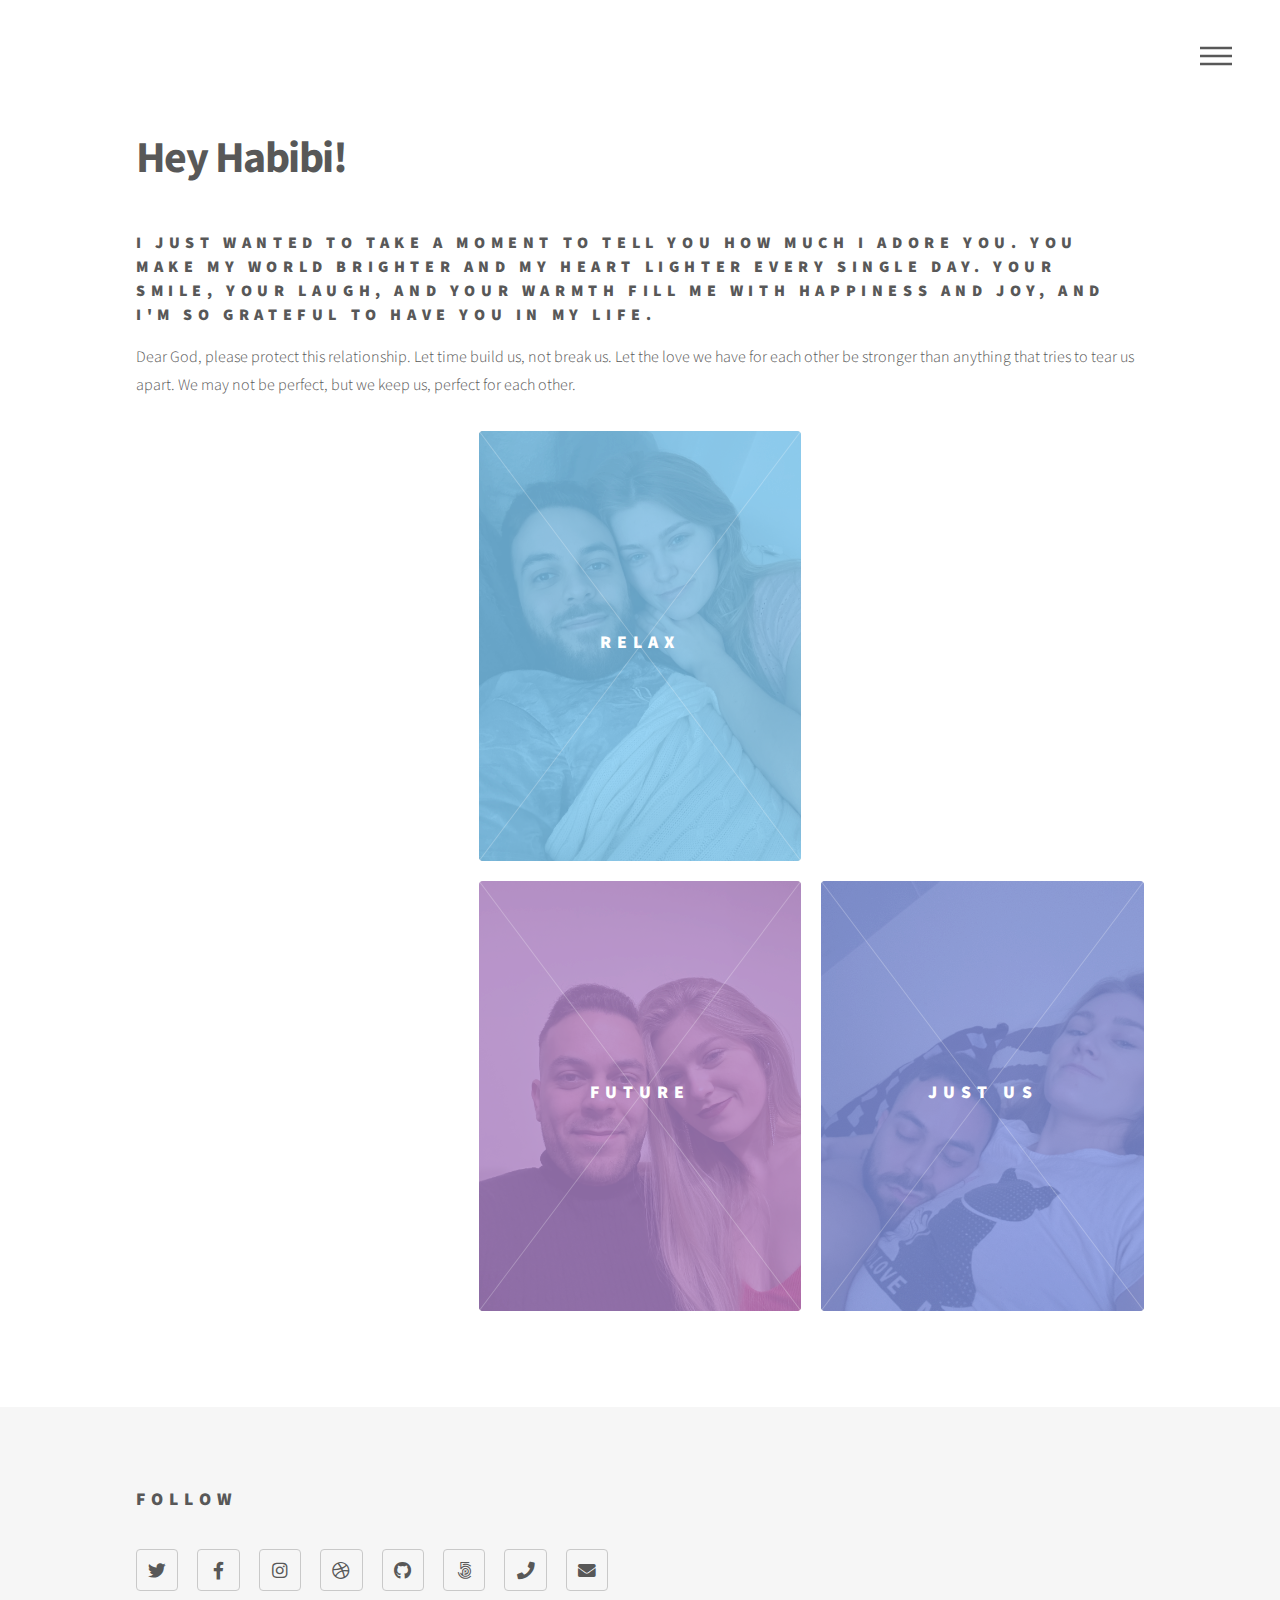
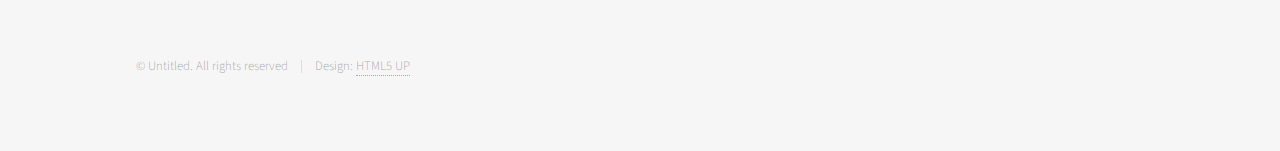
==== index.html @ ebddf240 "ready" ====
<!DOCTYPE HTML>
<!--
	Phantom by HTML5 UP
	html5up.net | @ajlkn
	Free for personal and commercial use under the CCA 3.0 license (html5up.net/license)
-->
<html>
	<head>
		<title>M&M</title>
		<meta charset="utf-8" />
		<meta name="viewport" content="width=device-width, initial-scale=1, user-scalable=no" />
		<link rel="stylesheet" href="assets/css/main.css" />
		<noscript><link rel="stylesheet" href="assets/css/noscript.css" /></noscript>
	</head>
	<body class="is-preload">
		<!-- Wrapper -->
			<div id="wrapper">

				<!-- Header -->
					<header id="header">
						<div class="inner">

						
							<!-- Nav -->
								<nav>
									<ul>
										<li><a href="#menu">Menu</a></li>
									</ul>
								</nav>

						</div>
					</header>

				<!-- Menu -->
					<nav id="menu">
						<h2>Menu</h2>
						<ul>
							<li><a href="index.html">Home</a></li>
							<li><a href="thoughts.html">Thoughts</a></li>
						</ul>
					</nav>

				<!-- Main -->
					<div id="main">
						<div class="inner">
							<header>
								<h1>Hey Habibi!</h1>
								<h3>I just wanted to take a moment to tell you how much I adore you. You make my world brighter and my heart lighter every single day. Your smile, your laugh, and your warmth fill me with happiness and joy, and I'm so grateful to have you in my life.</h3>
								<p>Dear God, please protect this relationship. Let time build us, not break us. Let the love we have for each other be stronger than anything that tries to tear us apart. We may not be perfect, but we keep us, perfect for each other. </p>
							</header>
							<section class="tiles">
								<article class="style1">
									<span class="image">
										<img src="images/4.JPG" alt="" />
									</span>
									<a href="GYM.html">
										<h2>GYM</h2>
										<div class="content">
											<p>This is where our story all began</p>
										</div>
									</a>
								</article>
								<article class="style2">
									<span class="image">
										<img src="images/3.jpg" alt="" />
									</span>
									<a href="RELAX.html">
										<h2>RELAX</h2>
										<div class="content">
											<p>Our quality time</p>
										</div>
									</a>
								</article>
								<article class="style3">
									<span class="image">
										<img src="images/14.JPG" alt="" />
									</span>
									<a href="TRAVEL.html">
										<h2>TRAVEL</h2>
										<div class="content">
											<p>We still have a lot of things to see together</p>
										</div>
									</a>
								</article>
								<article class="style4">
									<span class="image">
										<img src="images/18.jpg" alt="" />
									</span>
									<a href="SHOP.html">
										<h2>SHOP</h2>
										<div class="content">
											<p>We love spending time getting lost in Ikea</p>
										</div>
									</a>
								</article>
								<article class="style5">
									<span class="image">
										<img src="images/8.jpg" alt="" />
									</span>
									<a href="LOVE.html">
										<h2>FUTURE</h2>
										<div class="content">
											<p>Our engagement</p>
										</div>
									</a>
								</article>
								<article class="style6">
									<span class="image">
										<img src="images/6.jpg" alt="" />
									</span>
									<a href="JUSTUS.html">
										<h2>JUST US</h2>
										<div class="content">
											<p>"With our head above the clouds, fallin' stupid like we're kids"</p>
										</div>
									</a>
								</article>
								
								
								
							</section>
						</div>
					</div>

				<!-- Footer -->
					<footer id="footer">
						<div class="inner">
							
							<section>
								<h2>Follow</h2>
								<ul class="icons">
									<li><a href="#" class="icon brands style2 fa-twitter"><span class="label">Twitter</span></a></li>
									<li><a href="#" class="icon brands style2 fa-facebook-f"><span class="label">Facebook</span></a></li>
									<li><a href="#" class="icon brands style2 fa-instagram"><span class="label">Instagram</span></a></li>
									<li><a href="#" class="icon brands style2 fa-dribbble"><span class="label">Dribbble</span></a></li>
									<li><a href="#" class="icon brands style2 fa-github"><span class="label">GitHub</span></a></li>
									<li><a href="#" class="icon brands style2 fa-500px"><span class="label">500px</span></a></li>
									<li><a href="#" class="icon solid style2 fa-phone"><span class="label">Phone</span></a></li>
									<li><a href="#" class="icon solid style2 fa-envelope"><span class="label">Email</span></a></li>
								</ul>
							</section>
							<ul class="copyright">
								<li>&copy; Untitled. All rights reserved</li><li>Design: <a href="http://html5up.net">HTML5 UP</a></li>
							</ul>
						</div>
					</footer>

			</div>

		<!-- Scripts -->
			<script src="assets/js/jquery.min.js"></script>
			<script src="assets/js/browser.min.js"></script>
			<script src="assets/js/breakpoints.min.js"></script>
			<script src="assets/js/util.js"></script>
			<script src="assets/js/main.js"></script>

	</body>
</html>
---- assets/css/main.css ----
@import url(fontawesome-all.min.css);
@import url("https://fonts.googleapis.com/css?family=Source+Sans+Pro:300,700,900");

/*
	Phantom by HTML5 UP
	html5up.net | @ajlkn
	Free for personal and commercial use under the CCA 3.0 license (html5up.net/license)
*/

html, body, div, span, applet, object,
iframe, h1, h2, h3, h4, h5, h6, p, blockquote,
pre, a, abbr, acronym, address, big, cite,
code, del, dfn, em, img, ins, kbd, q, s, samp,
small, strike, strong, sub, sup, tt, var, b,
u, i, center, dl, dt, dd, ol, ul, li, fieldset,
form, label, legend, table, caption, tbody,
tfoot, thead, tr, th, td, article, aside,
canvas, details, embed, figure, figcaption,
footer, header, hgroup, menu, nav, output, ruby,
section, summary, time, mark, audio, video {
	margin: 0;
	padding: 0;
	border: 0;
	font-size: 100%;
	font: inherit;
	vertical-align: baseline;}

article, aside, details, figcaption, figure,
footer, header, hgroup, menu, nav, section {
	display: block;}

body {
	line-height: 1;
}

ol, ul {
	list-style: none;
}

blockquote, q {
	quotes: none;
}

	blockquote:before, blockquote:after, q:before, q:after {
		content: '';
		content: none;
	}

table {
	border-collapse: collapse;
	border-spacing: 0;
}

body {
	-webkit-text-size-adjust: none;
}

mark {
	background-color: transparent;
	color: inherit;
}

input::-moz-focus-inner {
	border: 0;
	padding: 0;
}

input, select, textarea {
	-moz-appearance: none;
	-webkit-appearance: none;
	-ms-appearance: none;
	appearance: none;
}

/* Basic */

	@-ms-viewport {
		width: device-width;
	}

	body {
		-ms-overflow-style: scrollbar;
	}

	@media screen and (max-width: 480px) {

		html, body {
			min-width: 320px;
		}

	}

	html {
		box-sizing: border-box;
	}

	*, *:before, *:after {
		box-sizing: inherit;
	}

	body {
		background: #ffffff;
	}

		body.is-preload *, body.is-preload *:before, body.is-preload *:after {
			-moz-animation: none !important;
			-webkit-animation: none !important;
			-ms-animation: none !important;
			animation: none !important;
			-moz-transition: none !important;
			-webkit-transition: none !important;
			-ms-transition: none !important;
			transition: none !important;
		}

/* Type */

	body, input, select, textarea {
		color: #585858;
		font-family: "Source Sans Pro", Helvetica, sans-serif;
		font-size: 16pt;
		font-weight: 300;
		line-height: 1.75;
	}

		@media screen and (max-width: 1680px) {

			body, input, select, textarea {
				font-size: 14pt;
			}

		}

		@media screen and (max-width: 1280px) {

			body, input, select, textarea {
				font-size: 12pt;
			}

		}

	a {
		-moz-transition: border-bottom-color 0.2s ease, color 0.2s ease;
		-webkit-transition: border-bottom-color 0.2s ease, color 0.2s ease;
		-ms-transition: border-bottom-color 0.2s ease, color 0.2s ease;
		transition: border-bottom-color 0.2s ease, color 0.2s ease;
		text-decoration: none;
		color: #585858;
		border-bottom: dotted 1px rgba(88, 88, 88, 0.5);
	}

		a:hover {
			border-bottom-color: transparent;
			color: #f2849e !important;
		}

	strong, b {
		font-weight: 900;
	}

	em, i {
		font-style: italic;
	}

	p {
		margin: 0 0 2em 0;
	}

	h1 {
		font-size: 2.75em;
		font-weight: 700;
		line-height: 1.3;
		margin: 0 0 1em 0;
		letter-spacing: -0.035em;
	}

		h1 a {
			color: inherit;
		}

		@media screen and (max-width: 736px) {

			h1 {
				font-size: 2em;
				margin: 0 0 1em 0;
			}

		}

		@media screen and (max-width: 360px) {

			h1 {
				font-size: 1.75em;
			}

		}

	h2, h3, h4, h5, h6 {
		font-weight: 900;
		line-height: 1.5;
		margin: 0 0 2em 0;
		text-transform: uppercase;
		letter-spacing: 0.35em;
	}

		h2 a, h3 a, h4 a, h5 a, h6 a {
			color: inherit;
		}

	h2 {
		font-size: 1.1em;
	}

	h3 {
		font-size: 1em;
	}

	h4 {
		font-size: 0.8em;
	}

	h5 {
		font-size: 0.8em;
	}

	h6 {
		font-size: 0.8em;
	}

	@media screen and (max-width: 980px) {

		h1 br, h2 br, h3 br, h4 br, h5 br, h6 br {
			display: none;
		}

	}

	@media screen and (max-width: 736px) {

		h2 {
			font-size: 1em;
		}

		h3 {
			font-size: 0.8em;
		}

	}

	sub {
		font-size: 0.8em;
		position: relative;
		top: 0.5em;
	}

	sup {
		font-size: 0.8em;
		position: relative;
		top: -0.5em;
	}

	blockquote {
		border-left: solid 4px #c9c9c9;
		font-style: italic;
		margin: 0 0 2em 0;
		padding: 0.5em 0 0.5em 2em;
	}

	code {
		background: rgba(144, 144, 144, 0.075);
		border-radius: 4px;
		border: solid 1px #c9c9c9;
		font-family: "Courier New", monospace;
		font-size: 0.9em;
		margin: 0 0.25em;
		padding: 0.25em 0.65em;
	}

	pre {
		-webkit-overflow-scrolling: touch;
		font-family: "Courier New", monospace;
		font-size: 0.9em;
		margin: 0 0 2em 0;
	}

		pre code {
			display: block;
			line-height: 1.75;
			padding: 1em 1.5em;
			overflow-x: auto;
		}

	hr {
		border: 0;
		border-bottom: solid 1px #c9c9c9;
		margin: 2em 0;
	}

		hr.major {
			margin: 3em 0;
		}

	.align-left {
		text-align: left;
	}

	.align-center {
		text-align: center;
	}

	.align-right {
		text-align: right;
	}

/* Row */

	.row {
		display: flex;
		flex-wrap: wrap;
		box-sizing: border-box;
		align-items: stretch;
	}

		.row > * {
			box-sizing: border-box;
		}

		.row.gtr-uniform > * > :last-child {
			margin-bottom: 0;
		}

		.row.aln-left {
			justify-content: flex-start;
		}

		.row.aln-center {
			justify-content: center;
		}

		.row.aln-right {
			justify-content: flex-end;
		}

		.row.aln-top {
			align-items: flex-start;
		}

		.row.aln-middle {
			align-items: center;
		}

		.row.aln-bottom {
			align-items: flex-end;
		}

		.row > .imp {
			order: -1;
		}

		.row > .col-1 {
			width: 8.33333%;
		}

		.row > .off-1 {
			margin-left: 8.33333%;
		}

		.row > .col-2 {
			width: 16.66667%;
		}

		.row > .off-2 {
			margin-left: 16.66667%;
		}

		.row > .col-3 {
			width: 25%;
		}

		.row > .off-3 {
			margin-left: 25%;
		}

		.row > .col-4 {
			width: 33.33333%;
		}

		.row > .off-4 {
			margin-left: 33.33333%;
		}

		.row > .col-5 {
			width: 41.66667%;
		}

		.row > .off-5 {
			margin-left: 41.66667%;
		}

		.row > .col-6 {
			width: 50%;
		}

		.row > .off-6 {
			margin-left: 50%;
		}

		.row > .col-7 {
			width: 58.33333%;
		}

		.row > .off-7 {
			margin-left: 58.33333%;
		}

		.row > .col-8 {
			width: 66.66667%;
		}

		.row > .off-8 {
			margin-left: 66.66667%;
		}

		.row > .col-9 {
			width: 75%;
		}

		.row > .off-9 {
			margin-left: 75%;
		}

		.row > .col-10 {
			width: 83.33333%;
		}

		.row > .off-10 {
			margin-left: 83.33333%;
		}

		.row > .col-11 {
			width: 91.66667%;
		}

		.row > .off-11 {
			margin-left: 91.66667%;
		}

		.row > .col-12 {
			width: 100%;
		}

		.row > .off-12 {
			margin-left: 100%;
		}

		.row.gtr-0 {
			margin-top: 0;
			margin-left: 0em;
		}

			.row.gtr-0 > * {
				padding: 0 0 0 0em;
			}

			.row.gtr-0.gtr-uniform {
				margin-top: 0em;
			}

				.row.gtr-0.gtr-uniform > * {
					padding-top: 0em;
				}

		.row.gtr-25 {
			margin-top: 0;
			margin-left: -0.5em;
		}

			.row.gtr-25 > * {
				padding: 0 0 0 0.5em;
			}

			.row.gtr-25.gtr-uniform {
				margin-top: -0.5em;
			}

				.row.gtr-25.gtr-uniform > * {
					padding-top: 0.5em;
				}

		.row.gtr-50 {
			margin-top: 0;
			margin-left: -1em;
		}

			.row.gtr-50 > * {
				padding: 0 0 0 1em;
			}

			.row.gtr-50.gtr-uniform {
				margin-top: -1em;
			}

				.row.gtr-50.gtr-uniform > * {
					padding-top: 1em;
				}

		.row {
			margin-top: 0;
			margin-left: -2em;
		}

			.row > * {
				padding: 0 0 0 2em;
			}

			.row.gtr-uniform {
				margin-top: -2em;
			}

				.row.gtr-uniform > * {
					padding-top: 2em;
				}

		.row.gtr-150 {
			margin-top: 0;
			margin-left: -3em;
		}

			.row.gtr-150 > * {
				padding: 0 0 0 3em;
			}

			.row.gtr-150.gtr-uniform {
				margin-top: -3em;
			}

				.row.gtr-150.gtr-uniform > * {
					padding-top: 3em;
				}

		.row.gtr-200 {
			margin-top: 0;
			margin-left: -4em;
		}

			.row.gtr-200 > * {
				padding: 0 0 0 4em;
			}

			.row.gtr-200.gtr-uniform {
				margin-top: -4em;
			}

				.row.gtr-200.gtr-uniform > * {
					padding-top: 4em;
				}

		@media screen and (max-width: 1680px) {

			.row {
				display: flex;
				flex-wrap: wrap;
				box-sizing: border-box;
				align-items: stretch;
			}

				.row > * {
					box-sizing: border-box;
				}

				.row.gtr-uniform > * > :last-child {
					margin-bottom: 0;
				}

				.row.aln-left {
					justify-content: flex-start;
				}

				.row.aln-center {
					justify-content: center;
				}

				.row.aln-right {
					justify-content: flex-end;
				}

				.row.aln-top {
					align-items: flex-start;
				}

				.row.aln-middle {
					align-items: center;
				}

				.row.aln-bottom {
					align-items: flex-end;
				}

				.row > .imp-xlarge {
					order: -1;
				}

				.row > .col-1-xlarge {
					width: 8.33333%;
				}

				.row > .off-1-xlarge {
					margin-left: 8.33333%;
				}

				.row > .col-2-xlarge {
					width: 16.66667%;
				}

				.row > .off-2-xlarge {
					margin-left: 16.66667%;
				}

				.row > .col-3-xlarge {
					width: 25%;
				}

				.row > .off-3-xlarge {
					margin-left: 25%;
				}

				.row > .col-4-xlarge {
					width: 33.33333%;
				}

				.row > .off-4-xlarge {
					margin-left: 33.33333%;
				}

				.row > .col-5-xlarge {
					width: 41.66667%;
				}

				.row > .off-5-xlarge {
					margin-left: 41.66667%;
				}

				.row > .col-6-xlarge {
					width: 50%;
				}

				.row > .off-6-xlarge {
					margin-left: 50%;
				}

				.row > .col-7-xlarge {
					width: 58.33333%;
				}

				.row > .off-7-xlarge {
					margin-left: 58.33333%;
				}

				.row > .col-8-xlarge {
					width: 66.66667%;
				}

				.row > .off-8-xlarge {
					margin-left: 66.66667%;
				}

				.row > .col-9-xlarge {
					width: 75%;
				}

				.row > .off-9-xlarge {
					margin-left: 75%;
				}

				.row > .col-10-xlarge {
					width: 83.33333%;
				}

				.row > .off-10-xlarge {
					margin-left: 83.33333%;
				}

				.row > .col-11-xlarge {
					width: 91.66667%;
				}

				.row > .off-11-xlarge {
					margin-left: 91.66667%;
				}

				.row > .col-12-xlarge {
					width: 100%;
				}

				.row > .off-12-xlarge {
					margin-left: 100%;
				}

				.row.gtr-0 {
					margin-top: 0;
					margin-left: 0em;
				}

					.row.gtr-0 > * {
						padding: 0 0 0 0em;
					}

					.row.gtr-0.gtr-uniform {
						margin-top: 0em;
					}

						.row.gtr-0.gtr-uniform > * {
							padding-top: 0em;
						}

				.row.gtr-25 {
					margin-top: 0;
					margin-left: -0.5em;
				}

					.row.gtr-25 > * {
						padding: 0 0 0 0.5em;
					}

					.row.gtr-25.gtr-uniform {
						margin-top: -0.5em;
					}

						.row.gtr-25.gtr-uniform > * {
							padding-top: 0.5em;
						}

				.row.gtr-50 {
					margin-top: 0;
					margin-left: -1em;
				}

					.row.gtr-50 > * {
						padding: 0 0 0 1em;
					}

					.row.gtr-50.gtr-uniform {
						margin-top: -1em;
					}

						.row.gtr-50.gtr-uniform > * {
							padding-top: 1em;
						}

				.row {
					margin-top: 0;
					margin-left: -2em;
				}

					.row > * {
						padding: 0 0 0 2em;
					}

					.row.gtr-uniform {
						margin-top: -2em;
					}

						.row.gtr-uniform > * {
							padding-top: 2em;
						}

				.row.gtr-150 {
					margin-top: 0;
					margin-left: -3em;
				}

					.row.gtr-150 > * {
						padding: 0 0 0 3em;
					}

					.row.gtr-150.gtr-uniform {
						margin-top: -3em;
					}

						.row.gtr-150.gtr-uniform > * {
							padding-top: 3em;
						}

				.row.gtr-200 {
					margin-top: 0;
					margin-left: -4em;
				}

					.row.gtr-200 > * {
						padding: 0 0 0 4em;
					}

					.row.gtr-200.gtr-uniform {
						margin-top: -4em;
					}

						.row.gtr-200.gtr-uniform > * {
							padding-top: 4em;
						}

		}

		@media screen and (max-width: 1280px) {

			.row {
				display: flex;
				flex-wrap: wrap;
				box-sizing: border-box;
				align-items: stretch;
			}

				.row > * {
					box-sizing: border-box;
				}

				.row.gtr-uniform > * > :last-child {
					margin-bottom: 0;
				}

				.row.aln-left {
					justify-content: flex-start;
				}

				.row.aln-center {
					justify-content: center;
				}

				.row.aln-right {
					justify-content: flex-end;
				}

				.row.aln-top {
					align-items: flex-start;
				}

				.row.aln-middle {
					align-items: center;
				}

				.row.aln-bottom {
					align-items: flex-end;
				}

				.row > .imp-large {
					order: -1;
				}

				.row > .col-1-large {
					width: 8.33333%;
				}

				.row > .off-1-large {
					margin-left: 8.33333%;
				}

				.row > .col-2-large {
					width: 16.66667%;
				}

				.row > .off-2-large {
					margin-left: 16.66667%;
				}

				.row > .col-3-large {
					width: 25%;
				}

				.row > .off-3-large {
					margin-left: 25%;
				}

				.row > .col-4-large {
					width: 33.33333%;
				}

				.row > .off-4-large {
					margin-left: 33.33333%;
				}

				.row > .col-5-large {
					width: 41.66667%;
				}

				.row > .off-5-large {
					margin-left: 41.66667%;
				}

				.row > .col-6-large {
					width: 50%;
				}

				.row > .off-6-large {
					margin-left: 50%;
				}

				.row > .col-7-large {
					width: 58.33333%;
				}

				.row > .off-7-large {
					margin-left: 58.33333%;
				}

				.row > .col-8-large {
					width: 66.66667%;
				}

				.row > .off-8-large {
					margin-left: 66.66667%;
				}

				.row > .col-9-large {
					width: 75%;
				}

				.row > .off-9-large {
					margin-left: 75%;
				}

				.row > .col-10-large {
					width: 83.33333%;
				}

				.row > .off-10-large {
					margin-left: 83.33333%;
				}

				.row > .col-11-large {
					width: 91.66667%;
				}

				.row > .off-11-large {
					margin-left: 91.66667%;
				}

				.row > .col-12-large {
					width: 100%;
				}

				.row > .off-12-large {
					margin-left: 100%;
				}

				.row.gtr-0 {
					margin-top: 0;
					margin-left: 0em;
				}

					.row.gtr-0 > * {
						padding: 0 0 0 0em;
					}

					.row.gtr-0.gtr-uniform {
						margin-top: 0em;
					}

						.row.gtr-0.gtr-uniform > * {
							padding-top: 0em;
						}

				.row.gtr-25 {
					margin-top: 0;
					margin-left: -0.5em;
				}

					.row.gtr-25 > * {
						padding: 0 0 0 0.5em;
					}

					.row.gtr-25.gtr-uniform {
						margin-top: -0.5em;
					}

						.row.gtr-25.gtr-uniform > * {
							padding-top: 0.5em;
						}

				.row.gtr-50 {
					margin-top: 0;
					margin-left: -1em;
				}

					.row.gtr-50 > * {
						padding: 0 0 0 1em;
					}

					.row.gtr-50.gtr-uniform {
						margin-top: -1em;
					}

						.row.gtr-50.gtr-uniform > * {
							padding-top: 1em;
						}

				.row {
					margin-top: 0;
					margin-left: -2em;
				}

					.row > * {
						padding: 0 0 0 2em;
					}

					.row.gtr-uniform {
						margin-top: -2em;
					}

						.row.gtr-uniform > * {
							padding-top: 2em;
						}

				.row.gtr-150 {
					margin-top: 0;
					margin-left: -3em;
				}

					.row.gtr-150 > * {
						padding: 0 0 0 3em;
					}

					.row.gtr-150.gtr-uniform {
						margin-top: -3em;
					}

						.row.gtr-150.gtr-uniform > * {
							padding-top: 3em;
						}

				.row.gtr-200 {
					margin-top: 0;
					margin-left: -4em;
				}

					.row.gtr-200 > * {
						padding: 0 0 0 4em;
					}

					.row.gtr-200.gtr-uniform {
						margin-top: -4em;
					}

						.row.gtr-200.gtr-uniform > * {
							padding-top: 4em;
						}

		}

		@media screen and (max-width: 980px) {

			.row {
				display: flex;
				flex-wrap: wrap;
				box-sizing: border-box;
				align-items: stretch;
			}

				.row > * {
					box-sizing: border-box;
				}

				.row.gtr-uniform > * > :last-child {
					margin-bottom: 0;
				}

				.row.aln-left {
					justify-content: flex-start;
				}

				.row.aln-center {
					justify-content: center;
				}

				.row.aln-right {
					justify-content: flex-end;
				}

				.row.aln-top {
					align-items: flex-start;
				}

				.row.aln-middle {
					align-items: center;
				}

				.row.aln-bottom {
					align-items: flex-end;
				}

				.row > .imp-medium {
					order: -1;
				}

				.row > .col-1-medium {
					width: 8.33333%;
				}

				.row > .off-1-medium {
					margin-left: 8.33333%;
				}

				.row > .col-2-medium {
					width: 16.66667%;
				}

				.row > .off-2-medium {
					margin-left: 16.66667%;
				}

				.row > .col-3-medium {
					width: 25%;
				}

				.row > .off-3-medium {
					margin-left: 25%;
				}

				.row > .col-4-medium {
					width: 33.33333%;
				}

				.row > .off-4-medium {
					margin-left: 33.33333%;
				}

				.row > .col-5-medium {
					width: 41.66667%;
				}

				.row > .off-5-medium {
					margin-left: 41.66667%;
				}

				.row > .col-6-medium {
					width: 50%;
				}

				.row > .off-6-medium {
					margin-left: 50%;
				}

				.row > .col-7-medium {
					width: 58.33333%;
				}

				.row > .off-7-medium {
					margin-left: 58.33333%;
				}

				.row > .col-8-medium {
					width: 66.66667%;
				}

				.row > .off-8-medium {
					margin-left: 66.66667%;
				}

				.row > .col-9-medium {
					width: 75%;
				}

				.row > .off-9-medium {
					margin-left: 75%;
				}

				.row > .col-10-medium {
					width: 83.33333%;
				}

				.row > .off-10-medium {
					margin-left: 83.33333%;
				}

				.row > .col-11-medium {
					width: 91.66667%;
				}

				.row > .off-11-medium {
					margin-left: 91.66667%;
				}

				.row > .col-12-medium {
					width: 100%;
				}

				.row > .off-12-medium {
					margin-left: 100%;
				}

				.row.gtr-0 {
					margin-top: 0;
					margin-left: 0em;
				}

					.row.gtr-0 > * {
						padding: 0 0 0 0em;
					}

					.row.gtr-0.gtr-uniform {
						margin-top: 0em;
					}

						.row.gtr-0.gtr-uniform > * {
							padding-top: 0em;
						}

				.row.gtr-25 {
					margin-top: 0;
					margin-left: -0.375em;
				}

					.row.gtr-25 > * {
						padding: 0 0 0 0.375em;
					}

					.row.gtr-25.gtr-uniform {
						margin-top: -0.375em;
					}

						.row.gtr-25.gtr-uniform > * {
							padding-top: 0.375em;
						}

				.row.gtr-50 {
					margin-top: 0;
					margin-left: -0.75em;
				}

					.row.gtr-50 > * {
						padding: 0 0 0 0.75em;
					}

					.row.gtr-50.gtr-uniform {
						margin-top: -0.75em;
					}

						.row.gtr-50.gtr-uniform > * {
							padding-top: 0.75em;
						}

				.row {
					margin-top: 0;
					margin-left: -1.5em;
				}

					.row > * {
						padding: 0 0 0 1.5em;
					}

					.row.gtr-uniform {
						margin-top: -1.5em;
					}

						.row.gtr-uniform > * {
							padding-top: 1.5em;
						}

				.row.gtr-150 {
					margin-top: 0;
					margin-left: -2.25em;
				}

					.row.gtr-150 > * {
						padding: 0 0 0 2.25em;
					}

					.row.gtr-150.gtr-uniform {
						margin-top: -2.25em;
					}

						.row.gtr-150.gtr-uniform > * {
							padding-top: 2.25em;
						}

				.row.gtr-200 {
					margin-top: 0;
					margin-left: -3em;
				}

					.row.gtr-200 > * {
						padding: 0 0 0 3em;
					}

					.row.gtr-200.gtr-uniform {
						margin-top: -3em;
					}

						.row.gtr-200.gtr-uniform > * {
							padding-top: 3em;
						}

		}

		@media screen and (max-width: 736px) {

			.row {
				display: flex;
				flex-wrap: wrap;
				box-sizing: border-box;
				align-items: stretch;
			}

				.row > * {
					box-sizing: border-box;
				}

				.row.gtr-uniform > * > :last-child {
					margin-bottom: 0;
				}

				.row.aln-left {
					justify-content: flex-start;
				}

				.row.aln-center {
					justify-content: center;
				}

				.row.aln-right {
					justify-content: flex-end;
				}

				.row.aln-top {
					align-items: flex-start;
				}

				.row.aln-middle {
					align-items: center;
				}

				.row.aln-bottom {
					align-items: flex-end;
				}

				.row > .imp-small {
					order: -1;
				}

				.row > .col-1-small {
					width: 8.33333%;
				}

				.row > .off-1-small {
					margin-left: 8.33333%;
				}

				.row > .col-2-small {
					width: 16.66667%;
				}

				.row > .off-2-small {
					margin-left: 16.66667%;
				}

				.row > .col-3-small {
					width: 25%;
				}

				.row > .off-3-small {
					margin-left: 25%;
				}

				.row > .col-4-small {
					width: 33.33333%;
				}

				.row > .off-4-small {
					margin-left: 33.33333%;
				}

				.row > .col-5-small {
					width: 41.66667%;
				}

				.row > .off-5-small {
					margin-left: 41.66667%;
				}

				.row > .col-6-small {
					width: 50%;
				}

				.row > .off-6-small {
					margin-left: 50%;
				}

				.row > .col-7-small {
					width: 58.33333%;
				}

				.row > .off-7-small {
					margin-left: 58.33333%;
				}

				.row > .col-8-small {
					width: 66.66667%;
				}

				.row > .off-8-small {
					margin-left: 66.66667%;
				}

				.row > .col-9-small {
					width: 75%;
				}

				.row > .off-9-small {
					margin-left: 75%;
				}

				.row > .col-10-small {
					width: 83.33333%;
				}

				.row > .off-10-small {
					margin-left: 83.33333%;
				}

				.row > .col-11-small {
					width: 91.66667%;
				}

				.row > .off-11-small {
					margin-left: 91.66667%;
				}

				.row > .col-12-small {
					width: 100%;
				}

				.row > .off-12-small {
					margin-left: 100%;
				}

				.row.gtr-0 {
					margin-top: 0;
					margin-left: 0em;
				}

					.row.gtr-0 > * {
						padding: 0 0 0 0em;
					}

					.row.gtr-0.gtr-uniform {
						margin-top: 0em;
					}

						.row.gtr-0.gtr-uniform > * {
							padding-top: 0em;
						}

				.row.gtr-25 {
					margin-top: 0;
					margin-left: -0.25em;
				}

					.row.gtr-25 > * {
						padding: 0 0 0 0.25em;
					}

					.row.gtr-25.gtr-uniform {
						margin-top: -0.25em;
					}

						.row.gtr-25.gtr-uniform > * {
							padding-top: 0.25em;
						}

				.row.gtr-50 {
					margin-top: 0;
					margin-left: -0.5em;
				}

					.row.gtr-50 > * {
						padding: 0 0 0 0.5em;
					}

					.row.gtr-50.gtr-uniform {
						margin-top: -0.5em;
					}

						.row.gtr-50.gtr-uniform > * {
							padding-top: 0.5em;
						}

				.row {
					margin-top: 0;
					margin-left: -1em;
				}

					.row > * {
						padding: 0 0 0 1em;
					}

					.row.gtr-uniform {
						margin-top: -1em;
					}

						.row.gtr-uniform > * {
							padding-top: 1em;
						}

				.row.gtr-150 {
					margin-top: 0;
					margin-left: -1.5em;
				}

					.row.gtr-150 > * {
						padding: 0 0 0 1.5em;
					}

					.row.gtr-150.gtr-uniform {
						margin-top: -1.5em;
					}

						.row.gtr-150.gtr-uniform > * {
							padding-top: 1.5em;
						}

				.row.gtr-200 {
					margin-top: 0;
					margin-left: -2em;
				}

					.row.gtr-200 > * {
						padding: 0 0 0 2em;
					}

					.row.gtr-200.gtr-uniform {
						margin-top: -2em;
					}

						.row.gtr-200.gtr-uniform > * {
							padding-top: 2em;
						}

		}

		@media screen and (max-width: 480px) {

			.row {
				display: flex;
				flex-wrap: wrap;
				box-sizing: border-box;
				align-items: stretch;
			}

				.row > * {
					box-sizing: border-box;
				}

				.row.gtr-uniform > * > :last-child {
					margin-bottom: 0;
				}

				.row.aln-left {
					justify-content: flex-start;
				}

				.row.aln-center {
					justify-content: center;
				}

				.row.aln-right {
					justify-content: flex-end;
				}

				.row.aln-top {
					align-items: flex-start;
				}

				.row.aln-middle {
					align-items: center;
				}

				.row.aln-bottom {
					align-items: flex-end;
				}

				.row > .imp-xsmall {
					order: -1;
				}

				.row > .col-1-xsmall {
					width: 8.33333%;
				}

				.row > .off-1-xsmall {
					margin-left: 8.33333%;
				}

				.row > .col-2-xsmall {
					width: 16.66667%;
				}

				.row > .off-2-xsmall {
					margin-left: 16.66667%;
				}

				.row > .col-3-xsmall {
					width: 25%;
				}

				.row > .off-3-xsmall {
					margin-left: 25%;
				}

				.row > .col-4-xsmall {
					width: 33.33333%;
				}

				.row > .off-4-xsmall {
					margin-left: 33.33333%;
				}

				.row > .col-5-xsmall {
					width: 41.66667%;
				}

				.row > .off-5-xsmall {
					margin-left: 41.66667%;
				}

				.row > .col-6-xsmall {
					width: 50%;
				}

				.row > .off-6-xsmall {
					margin-left: 50%;
				}

				.row > .col-7-xsmall {
					width: 58.33333%;
				}

				.row > .off-7-xsmall {
					margin-left: 58.33333%;
				}

				.row > .col-8-xsmall {
					width: 66.66667%;
				}

				.row > .off-8-xsmall {
					margin-left: 66.66667%;
				}

				.row > .col-9-xsmall {
					width: 75%;
				}

				.row > .off-9-xsmall {
					margin-left: 75%;
				}

				.row > .col-10-xsmall {
					width: 83.33333%;
				}

				.row > .off-10-xsmall {
					margin-left: 83.33333%;
				}

				.row > .col-11-xsmall {
					width: 91.66667%;
				}

				.row > .off-11-xsmall {
					margin-left: 91.66667%;
				}

				.row > .col-12-xsmall {
					width: 100%;
				}

				.row > .off-12-xsmall {
					margin-left: 100%;
				}

				.row.gtr-0 {
					margin-top: 0;
					margin-left: 0em;
				}

					.row.gtr-0 > * {
						padding: 0 0 0 0em;
					}

					.row.gtr-0.gtr-uniform {
						margin-top: 0em;
					}

						.row.gtr-0.gtr-uniform > * {
							padding-top: 0em;
						}

				.row.gtr-25 {
					margin-top: 0;
					margin-left: -0.25em;
				}

					.row.gtr-25 > * {
						padding: 0 0 0 0.25em;
					}

					.row.gtr-25.gtr-uniform {
						margin-top: -0.25em;
					}

						.row.gtr-25.gtr-uniform > * {
							padding-top: 0.25em;
						}

				.row.gtr-50 {
					margin-top: 0;
					margin-left: -0.5em;
				}

					.row.gtr-50 > * {
						padding: 0 0 0 0.5em;
					}

					.row.gtr-50.gtr-uniform {
						margin-top: -0.5em;
					}

						.row.gtr-50.gtr-uniform > * {
							padding-top: 0.5em;
						}

				.row {
					margin-top: 0;
					margin-left: -1em;
				}

					.row > * {
						padding: 0 0 0 1em;
					}

					.row.gtr-uniform {
						margin-top: -1em;
					}

						.row.gtr-uniform > * {
							padding-top: 1em;
						}

				.row.gtr-150 {
					margin-top: 0;
					margin-left: -1.5em;
				}

					.row.gtr-150 > * {
						padding: 0 0 0 1.5em;
					}

					.row.gtr-150.gtr-uniform {
						margin-top: -1.5em;
					}

						.row.gtr-150.gtr-uniform > * {
							padding-top: 1.5em;
						}

				.row.gtr-200 {
					margin-top: 0;
					margin-left: -2em;
				}

					.row.gtr-200 > * {
						padding: 0 0 0 2em;
					}

					.row.gtr-200.gtr-uniform {
						margin-top: -2em;
					}

						.row.gtr-200.gtr-uniform > * {
							padding-top: 2em;
						}

		}

/* Section/Article */

	section.special, article.special {
		text-align: center;
	}

	header p {
		margin-top: -1em;
	}

	@media screen and (max-width: 736px) {

		header p {
			margin-top: 0;
		}

	}

/* Icon */

	.icon {
		text-decoration: none;
		border-bottom: none;
		position: relative;
	}

		.icon:before {
			-moz-osx-font-smoothing: grayscale;
			-webkit-font-smoothing: antialiased;
			display: inline-block;
			font-style: normal;
			font-variant: normal;
			text-rendering: auto;
			line-height: 1;
			text-transform: none !important;
			font-family: 'Font Awesome 5 Free';
			font-weight: 400;
		}

		.icon > .label {
			display: none;
		}

		.icon:before {
			line-height: inherit;
		}

		.icon.solid:before {
			font-weight: 900;
		}

		.icon.brands:before {
			font-family: 'Font Awesome 5 Brands';
		}

		.icon.style2 {
			-moz-transition: background-color 0.2s ease-in-out, color 0.2s ease-in-out, border-color 0.2s ease-in-out;
			-webkit-transition: background-color 0.2s ease-in-out, color 0.2s ease-in-out, border-color 0.2s ease-in-out;
			-ms-transition: background-color 0.2s ease-in-out, color 0.2s ease-in-out, border-color 0.2s ease-in-out;
			transition: background-color 0.2s ease-in-out, color 0.2s ease-in-out, border-color 0.2s ease-in-out;
			background-color: transparent;
			border: solid 1px #c9c9c9;
			border-radius: 4px;
			width: 2.65em;
			height: 2.65em;
			display: inline-block;
			text-align: center;
			line-height: 2.65em;
			color: inherit;
		}

			.icon.style2:before {
				font-size: 1.1em;
			}

			.icon.style2:hover {
				color: #f2849e;
				border-color: #f2849e;
			}

			.icon.style2:active {
				background-color: rgba(242, 132, 158, 0.1);
			}

/* List */

	ol {
		list-style: decimal;
		margin: 0 0 2em 0;
		padding-left: 1.25em;
	}

		ol li {
			padding-left: 0.25em;
		}

	ul {
		list-style: disc;
		margin: 0 0 2em 0;
		padding-left: 1em;
	}

		ul li {
			padding-left: 0.5em;
		}

		ul.alt {
			list-style: none;
			padding-left: 0;
		}

			ul.alt li {
				border-top: solid 1px #c9c9c9;
				padding: 0.5em 0;
			}

				ul.alt li:first-child {
					border-top: 0;
					padding-top: 0;
				}

	dl {
		margin: 0 0 2em 0;
	}

		dl dt {
			display: block;
			font-weight: 900;
			margin: 0 0 1em 0;
		}

		dl dd {
			margin-left: 2em;
		}

/* Actions */

	ul.actions {
		display: -moz-flex;
		display: -webkit-flex;
		display: -ms-flex;
		display: flex;
		cursor: default;
		list-style: none;
		margin-left: -1em;
		padding-left: 0;
	}

		ul.actions li {
			padding: 0 0 0 1em;
			vertical-align: middle;
		}

		ul.actions.special {
			-moz-justify-content: center;
			-webkit-justify-content: center;
			-ms-justify-content: center;
			justify-content: center;
			width: 100%;
			margin-left: 0;
		}

			ul.actions.special li:first-child {
				padding-left: 0;
			}

		ul.actions.stacked {
			-moz-flex-direction: column;
			-webkit-flex-direction: column;
			-ms-flex-direction: column;
			flex-direction: column;
			margin-left: 0;
		}

			ul.actions.stacked li {
				padding: 1.3em 0 0 0;
			}

				ul.actions.stacked li:first-child {
					padding-top: 0;
				}

		ul.actions.fit {
			width: calc(100% + 1em);
		}

			ul.actions.fit li {
				-moz-flex-grow: 1;
				-webkit-flex-grow: 1;
				-ms-flex-grow: 1;
				flex-grow: 1;
				-moz-flex-shrink: 1;
				-webkit-flex-shrink: 1;
				-ms-flex-shrink: 1;
				flex-shrink: 1;
				width: 100%;
			}

				ul.actions.fit li > * {
					width: 100%;
				}

			ul.actions.fit.stacked {
				width: 100%;
			}

		@media screen and (max-width: 480px) {

			ul.actions:not(.fixed) {
				-moz-flex-direction: column;
				-webkit-flex-direction: column;
				-ms-flex-direction: column;
				flex-direction: column;
				margin-left: 0;
				width: 100% !important;
			}

				ul.actions:not(.fixed) li {
					-moz-flex-grow: 1;
					-webkit-flex-grow: 1;
					-ms-flex-grow: 1;
					flex-grow: 1;
					-moz-flex-shrink: 1;
					-webkit-flex-shrink: 1;
					-ms-flex-shrink: 1;
					flex-shrink: 1;
					padding: 1em 0 0 0;
					text-align: center;
					width: 100%;
				}

					ul.actions:not(.fixed) li > * {
						width: 100%;
					}

					ul.actions:not(.fixed) li:first-child {
						padding-top: 0;
					}

					ul.actions:not(.fixed) li input[type="submit"],
					ul.actions:not(.fixed) li input[type="reset"],
					ul.actions:not(.fixed) li input[type="button"],
					ul.actions:not(.fixed) li button,
					ul.actions:not(.fixed) li .button {
						width: 100%;
					}

						ul.actions:not(.fixed) li input[type="submit"].icon:before,
						ul.actions:not(.fixed) li input[type="reset"].icon:before,
						ul.actions:not(.fixed) li input[type="button"].icon:before,
						ul.actions:not(.fixed) li button.icon:before,
						ul.actions:not(.fixed) li .button.icon:before {
							margin-left: -0.5rem;
						}

		}

/* Icons */

	ul.icons {
		cursor: default;
		list-style: none;
		padding-left: 0;
		margin: -1em 0 2em -1em;
	}

		ul.icons li {
			display: inline-block;
			padding: 1em 0 0 1em;
		}

/* Form */

	form {
		margin: 0 0 2em 0;
		overflow-x: hidden;
	}

		form > :last-child {
			margin-bottom: 0;
		}

		form > .fields {
			display: -moz-flex;
			display: -webkit-flex;
			display: -ms-flex;
			display: flex;
			-moz-flex-wrap: wrap;
			-webkit-flex-wrap: wrap;
			-ms-flex-wrap: wrap;
			flex-wrap: wrap;
			width: calc(100% + 3em);
			margin: -1.5em 0 2em -1.5em;
		}

			form > .fields > .field {
				-moz-flex-grow: 0;
				-webkit-flex-grow: 0;
				-ms-flex-grow: 0;
				flex-grow: 0;
				-moz-flex-shrink: 0;
				-webkit-flex-shrink: 0;
				-ms-flex-shrink: 0;
				flex-shrink: 0;
				padding: 1.5em 0 0 1.5em;
				width: calc(100% - 1.5em);
			}

				form > .fields > .field.half {
					width: calc(50% - 0.75em);
				}

				form > .fields > .field.third {
					width: calc(100%/3 - 0.5em);
				}

				form > .fields > .field.quarter {
					width: calc(25% - 0.375em);
				}

		@media screen and (max-width: 480px) {

			form > .fields {
				width: calc(100% + 3em);
				margin: -1.5em 0 2em -1.5em;
			}

				form > .fields > .field {
					padding: 1.5em 0 0 1.5em;
					width: calc(100% - 1.5em);
				}

					form > .fields > .field.half {
						width: calc(100% - 1.5em);
					}

					form > .fields > .field.third {
						width: calc(100% - 1.5em);
					}

					form > .fields > .field.quarter {
						width: calc(100% - 1.5em);
					}

		}

	label {
		display: block;
		font-size: 0.9em;
		font-weight: 900;
		margin: 0 0 1em 0;
	}

	input[type="text"],
	input[type="password"],
	input[type="email"],
	input[type="tel"],
	select,
	textarea {
		-moz-appearance: none;
		-webkit-appearance: none;
		-ms-appearance: none;
		appearance: none;
		background-color: transparent;
		border: none;
		border-radius: 0;
		border-bottom: solid 1px #c9c9c9;
		color: inherit;
		display: block;
		outline: 0;
		padding: 0;
		text-decoration: none;
		width: 100%;
	}

		input[type="text"]:invalid,
		input[type="password"]:invalid,
		input[type="email"]:invalid,
		input[type="tel"]:invalid,
		select:invalid,
		textarea:invalid {
			box-shadow: none;
		}

		input[type="text"]:focus,
		input[type="password"]:focus,
		input[type="email"]:focus,
		input[type="tel"]:focus,
		select:focus,
		textarea:focus {
			border-bottom-color: #f2849e;
			box-shadow: inset 0 -1px 0 0 #f2849e;
		}

	select {
		background-image: url("data:image/svg+xml;charset=utf8,%3Csvg xmlns='http://www.w3.org/2000/svg' width='40' height='40' preserveAspectRatio='none' viewBox='0 0 40 40'%3E%3Cpath d='M9.4,12.3l10.4,10.4l10.4-10.4c0.2-0.2,0.5-0.4,0.9-0.4c0.3,0,0.6,0.1,0.9,0.4l3.3,3.3c0.2,0.2,0.4,0.5,0.4,0.9 c0,0.4-0.1,0.6-0.4,0.9L20.7,31.9c-0.2,0.2-0.5,0.4-0.9,0.4c-0.3,0-0.6-0.1-0.9-0.4L4.3,17.3c-0.2-0.2-0.4-0.5-0.4-0.9 c0-0.4,0.1-0.6,0.4-0.9l3.3-3.3c0.2-0.2,0.5-0.4,0.9-0.4S9.1,12.1,9.4,12.3z' fill='%23c9c9c9' /%3E%3C/svg%3E");
		background-size: 1.25rem;
		background-repeat: no-repeat;
		background-position: calc(100% - 1rem) center;
		height: 3em;
		padding-right: 3em;
		text-overflow: ellipsis;
	}

		select option {
			background: #ffffff;
		}

		select:focus::-ms-value {
			background-color: transparent;
		}

		select::-ms-expand {
			display: none;
		}

	input[type="text"],
	input[type="password"],
	input[type="email"],
	select {
		height: 3em;
	}

	textarea {
		padding: 0;
		min-height: 3.75em;
	}

	input[type="checkbox"],
	input[type="radio"] {
		-moz-appearance: none;
		-webkit-appearance: none;
		-ms-appearance: none;
		appearance: none;
		display: block;
		float: left;
		margin-right: -2em;
		opacity: 0;
		width: 1em;
		z-index: -1;
	}

		input[type="checkbox"] + label,
		input[type="radio"] + label {
			text-decoration: none;
			color: #585858;
			cursor: pointer;
			display: inline-block;
			font-size: 1em;
			font-weight: 300;
			padding-left: 2.55em;
			padding-right: 0.75em;
			position: relative;
		}

			input[type="checkbox"] + label:before,
			input[type="radio"] + label:before {
				-moz-osx-font-smoothing: grayscale;
				-webkit-font-smoothing: antialiased;
				display: inline-block;
				font-style: normal;
				font-variant: normal;
				text-rendering: auto;
				line-height: 1;
				text-transform: none !important;
				font-family: 'Font Awesome 5 Free';
				font-weight: 900;
			}

			input[type="checkbox"] + label:before,
			input[type="radio"] + label:before {
				border-radius: 4px;
				border: solid 1px #c9c9c9;
				content: '';
				display: inline-block;
				font-size: 0.8em;
				height: 2.25em;
				left: 0;
				line-height: 2.25em;
				position: absolute;
				text-align: center;
				top: 0;
				width: 2.25em;
			}

		input[type="checkbox"]:checked + label:before,
		input[type="radio"]:checked + label:before {
			background: #585858;
			border-color: #585858;
			color: #ffffff;
			content: '\f00c';
		}

		input[type="checkbox"]:focus + label:before,
		input[type="radio"]:focus + label:before {
			border-color: #f2849e;
			box-shadow: 0 0 0 1px #f2849e;
		}

	input[type="checkbox"] + label:before {
		border-radius: 4px;
	}

	input[type="radio"] + label:before {
		border-radius: 100%;
	}

/* Box */

	.box {
		border-radius: 4px;
		border: solid 1px #c9c9c9;
		margin-bottom: 2em;
		padding: 1.5em;
	}

		.box > :last-child,
		.box > :last-child > :last-child,
		.box > :last-child > :last-child > :last-child {
			margin-bottom: 0;
		}

		.box.alt {
			border: 0;
			border-radius: 0;
			padding: 0;
		}

/* Image */

	.image {
		border-radius: 4px;
		border: 0;
		display: inline-block;
		position: relative;
	}

		.image img {
			border-radius: 4px;
			display: block;
		}

		.image.left, .image.right {
			max-width: 40%;
		}

			.image.left img, .image.right img {
				width: 100%;
			}

		.image.left {
			float: left;
			padding: 0 1.5em 1em 0;
			top: 0.25em;
		}

		.image.right {
			float: right;
			padding: 0 0 1em 1.5em;
			top: 0.25em;
		}

		.image.fit {
			display: block;
			margin: 0 0 2em 0;
			width: 100%;
		}

			.image.fit img {
				width: 100%;
			}

		.image.main {
			display: block;
			margin: 0 0 3em 0;
			width: 100%;
		}

			.image.main img {
				width: 100%;
			}

			@media screen and (max-width: 736px) {

				.image.main {
					margin: 0 0 2em 0;
				}

			}

/* Table */

	.table-wrapper {
		-webkit-overflow-scrolling: touch;
		overflow-x: auto;
	}

	table {
		margin: 0 0 2em 0;
		width: 100%;
	}

		table tbody tr {
			border: solid 1px #c9c9c9;
			border-left: 0;
			border-right: 0;
		}

			table tbody tr:nth-child(2n + 1) {
				background-color: rgba(144, 144, 144, 0.075);
			}

		table td {
			padding: 0.75em 0.75em;
		}

		table th {
			font-size: 0.9em;
			font-weight: 900;
			padding: 0 0.75em 0.75em 0.75em;
			text-align: left;
		}

		table thead {
			border-bottom: solid 2px #c9c9c9;
		}

		table tfoot {
			border-top: solid 2px #c9c9c9;
		}

		table.alt {
			border-collapse: separate;
		}

			table.alt tbody tr td {
				border: solid 1px #c9c9c9;
				border-left-width: 0;
				border-top-width: 0;
			}

				table.alt tbody tr td:first-child {
					border-left-width: 1px;
				}

			table.alt tbody tr:first-child td {
				border-top-width: 1px;
			}

			table.alt thead {
				border-bottom: 0;
			}

			table.alt tfoot {
				border-top: 0;
			}

/* Button */

	input[type="submit"],
	input[type="reset"],
	input[type="button"],
	button,
	.button {
		-moz-appearance: none;
		-webkit-appearance: none;
		-ms-appearance: none;
		appearance: none;
		-moz-transition: background-color 0.2s ease-in-out, color 0.2s ease-in-out, box-shadow 0.2s ease-in-out;
		-webkit-transition: background-color 0.2s ease-in-out, color 0.2s ease-in-out, box-shadow 0.2s ease-in-out;
		-ms-transition: background-color 0.2s ease-in-out, color 0.2s ease-in-out, box-shadow 0.2s ease-in-out;
		transition: background-color 0.2s ease-in-out, color 0.2s ease-in-out, box-shadow 0.2s ease-in-out;
		background-color: transparent;
		border-radius: 4px;
		border: 0;
		box-shadow: inset 0 0 0 2px #585858;
		color: #585858 !important;
		cursor: pointer;
		display: inline-block;
		font-size: 0.8em;
		font-weight: 900;
		height: 3.5em;
		letter-spacing: 0.35em;
		line-height: 3.45em;
		overflow: hidden;
		padding: 0 1.25em 0 1.6em;
		text-align: center;
		text-decoration: none;
		text-overflow: ellipsis;
		text-transform: uppercase;
		white-space: nowrap;
	}

		input[type="submit"].icon:before,
		input[type="reset"].icon:before,
		input[type="button"].icon:before,
		button.icon:before,
		.button.icon:before {
			margin-right: 0.5em;
		}

		input[type="submit"].fit,
		input[type="reset"].fit,
		input[type="button"].fit,
		button.fit,
		.button.fit {
			width: 100%;
		}

		input[type="submit"]:hover,
		input[type="reset"]:hover,
		input[type="button"]:hover,
		button:hover,
		.button:hover {
			color: #f2849e !important;
			box-shadow: inset 0 0 0 2px #f2849e;
		}

		input[type="submit"]:active,
		input[type="reset"]:active,
		input[type="button"]:active,
		button:active,
		.button:active {
			background-color: rgba(242, 132, 158, 0.1);
		}

		input[type="submit"].small,
		input[type="reset"].small,
		input[type="button"].small,
		button.small,
		.button.small {
			font-size: 0.6em;
		}

		input[type="submit"].large,
		input[type="reset"].large,
		input[type="button"].large,
		button.large,
		.button.large {
			font-size: 1em;
		}

		input[type="submit"].primary,
		input[type="reset"].primary,
		input[type="button"].primary,
		button.primary,
		.button.primary {
			box-shadow: none;
			background-color: #585858;
			color: #ffffff !important;
		}

			input[type="submit"].primary:hover,
			input[type="reset"].primary:hover,
			input[type="button"].primary:hover,
			button.primary:hover,
			.button.primary:hover {
				background-color: #f2849e;
			}

			input[type="submit"].primary:active,
			input[type="reset"].primary:active,
			input[type="button"].primary:active,
			button.primary:active,
			.button.primary:active {
				background-color: #ee5f81;
			}

		input[type="submit"].disabled, input[type="submit"]:disabled,
		input[type="reset"].disabled,
		input[type="reset"]:disabled,
		input[type="button"].disabled,
		input[type="button"]:disabled,
		button.disabled,
		button:disabled,
		.button.disabled,
		.button:disabled {
			pointer-events: none;
			opacity: 0.25;
		}

/* Tiles */

	.tiles {
		display: -moz-flex;
		display: -webkit-flex;
		display: -ms-flex;
		display: flex;
		-moz-flex-wrap: wrap;
		-webkit-flex-wrap: wrap;
		-ms-flex-wrap: wrap;
		flex-wrap: wrap;
		postiion: relative;
		margin: -2.5em 0 0 -2.5em;
	}

		.tiles article {
			-moz-transition: -moz-transform 0.5s ease, opacity 0.5s ease;
			-webkit-transition: -webkit-transform 0.5s ease, opacity 0.5s ease;
			-ms-transition: -ms-transform 0.5s ease, opacity 0.5s ease;
			transition: transform 0.5s ease, opacity 0.5s ease;
			position: relative;
			width: calc(33.33333% - 2.5em);
			margin: 2.5em 0 0 2.5em;
		}

			.tiles article > .image {
				-moz-transition: -moz-transform 0.5s ease;
				-webkit-transition: -webkit-transform 0.5s ease;
				-ms-transition: -ms-transform 0.5s ease;
				transition: transform 0.5s ease;
				position: relative;
				display: block;
				width: 100%;
				border-radius: 4px;
				overflow: hidden;
			}

				.tiles article > .image img {
					display: block;
					width: 100%;
				}

				.tiles article > .image:before {
					pointer-events: none;
					-moz-transition: background-color 0.5s ease, opacity 0.5s ease;
					-webkit-transition: background-color 0.5s ease, opacity 0.5s ease;
					-ms-transition: background-color 0.5s ease, opacity 0.5s ease;
					transition: background-color 0.5s ease, opacity 0.5s ease;
					content: '';
					display: block;
					position: absolute;
					top: 0;
					left: 0;
					width: 100%;
					height: 100%;
					opacity: 1.0;
					z-index: 1;
					opacity: 0.8;
				}

				.tiles article > .image:after {
					pointer-events: none;
					-moz-transition: opacity 0.5s ease;
					-webkit-transition: opacity 0.5s ease;
					-ms-transition: opacity 0.5s ease;
					transition: opacity 0.5s ease;
					content: '';
					display: block;
					position: absolute;
					top: 0;
					left: 0;
					width: 100%;
					height: 100%;
					background-image: url("data:image/svg+xml;charset=utf8,%3Csvg xmlns='http://www.w3.org/2000/svg' width='100' height='100' viewBox='0 0 100 100' preserveAspectRatio='none'%3E%3Cstyle%3Eline %7B stroke-width: 0.25px%3B stroke: %23ffffff%3B %7D%3C/style%3E%3Cline x1='0' y1='0' x2='100' y2='100' /%3E%3Cline x1='100' y1='0' x2='0' y2='100' /%3E%3C/svg%3E");
					background-position: center;
					background-repeat: no-repeat;
					background-size: 100% 100%;
					opacity: 0.25;
					z-index: 2;
				}

			.tiles article > a {
				display: -moz-flex;
				display: -webkit-flex;
				display: -ms-flex;
				display: flex;
				-moz-flex-direction: column;
				-webkit-flex-direction: column;
				-ms-flex-direction: column;
				flex-direction: column;
				-moz-align-items: center;
				-webkit-align-items: center;
				-ms-align-items: center;
				align-items: center;
				-moz-justify-content: center;
				-webkit-justify-content: center;
				-ms-justify-content: center;
				justify-content: center;
				-moz-transition: background-color 0.5s ease, -moz-transform 0.5s ease;
				-webkit-transition: background-color 0.5s ease, -webkit-transform 0.5s ease;
				-ms-transition: background-color 0.5s ease, -ms-transform 0.5s ease;
				transition: background-color 0.5s ease, transform 0.5s ease;
				position: absolute;
				top: 0;
				left: 0;
				width: 100%;
				height: 100%;
				padding: 1em;
				border-radius: 4px;
				border-bottom: 0;
				color: #ffffff;
				text-align: center;
				text-decoration: none;
				z-index: 3;
			}

				.tiles article > a > :last-child {
					margin: 0;
				}

				.tiles article > a:hover {
					color: #ffffff !important;
				}

				.tiles article > a h2 {
					margin: 0;
				}

				.tiles article > a .content {
					-moz-transition: max-height 0.5s ease, opacity 0.5s ease;
					-webkit-transition: max-height 0.5s ease, opacity 0.5s ease;
					-ms-transition: max-height 0.5s ease, opacity 0.5s ease;
					transition: max-height 0.5s ease, opacity 0.5s ease;
					width: 100%;
					max-height: 0;
					line-height: 1.5;
					margin-top: 0.35em;
					opacity: 0;
				}

					.tiles article > a .content > :last-child {
						margin-bottom: 0;
					}

			.tiles article.style1 > .image:before {
				background-color: #f2849e;
			}

			.tiles article.style2 > .image:before {
				background-color: #7ecaf6;
			}

			.tiles article.style3 > .image:before {
				background-color: #7bd0c1;
			}

			.tiles article.style4 > .image:before {
				background-color: #c75b9b;
			}

			.tiles article.style5 > .image:before {
				background-color: #ae85ca;
			}

			.tiles article.style6 > .image:before {
				background-color: #8499e7;
			}

			body:not(.is-touch) .tiles article:hover > .image {
				-moz-transform: scale(1.1);
				-webkit-transform: scale(1.1);
				-ms-transform: scale(1.1);
				transform: scale(1.1);
			}

				body:not(.is-touch) .tiles article:hover > .image:before {
					background-color: #333333;
					opacity: 0.35;
				}

				body:not(.is-touch) .tiles article:hover > .image:after {
					opacity: 0;
				}

			body:not(.is-touch) .tiles article:hover .content {
				max-height: 15em;
				opacity: 1;
			}

		* + .tiles {
			margin-top: 2em;
		}

		body.is-preload .tiles article {
			-moz-transform: scale(0.9);
			-webkit-transform: scale(0.9);
			-ms-transform: scale(0.9);
			transform: scale(0.9);
			opacity: 0;
		}

		body.is-touch .tiles article .content {
			max-height: 15em;
			opacity: 1;
		}

		@media screen and (max-width: 1280px) {

			.tiles {
				margin: -1.25em 0 0 -1.25em;
			}

				.tiles article {
					width: calc(33.33333% - 1.25em);
					margin: 1.25em 0 0 1.25em;
				}

		}

		@media screen and (max-width: 980px) {

			.tiles {
				margin: -2.5em 0 0 -2.5em;
			}

				.tiles article {
					width: calc(50% - 2.5em);
					margin: 2.5em 0 0 2.5em;
				}

		}

		@media screen and (max-width: 736px) {

			.tiles {
				margin: -1.25em 0 0 -1.25em;
			}

				.tiles article {
					width: calc(50% - 1.25em);
					margin: 1.25em 0 0 1.25em;
				}

					.tiles article:hover > .image {
						-moz-transform: scale(1.0);
						-webkit-transform: scale(1.0);
						-ms-transform: scale(1.0);
						transform: scale(1.0);
					}

		}

		@media screen and (max-width: 480px) {

			.tiles {
				margin: 0;
			}

				.tiles article {
					width: 100%;
					margin: 1.25em 0 0 0;
				}

		}

/* Header */

	#header {
		padding: 8em 0 0.1em 0 ;
	}

		#header .logo {
			display: block;
			border-bottom: 0;
			color: inherit;
			font-weight: 900;
			letter-spacing: 0.35em;
			margin: 0 0 2.5em 0;
			text-decoration: none;
			text-transform: uppercase;
			display: inline-block;
		}

			#header .logo > * {
				display: inline-block;
				vertical-align: middle;
			}

			#header .logo .symbol {
				margin-right: 0.65em;
			}

				#header .logo .symbol img {
					display: block;
					width: 2em;
					height: 2em;
				}

		#header nav {
			position: fixed;
			right: 2em;
			top: 2em;
			z-index: 10000;
		}

			#header nav ul {
				display: -moz-flex;
				display: -webkit-flex;
				display: -ms-flex;
				display: flex;
				-moz-align-items: center;
				-webkit-align-items: center;
				-ms-align-items: center;
				align-items: center;
				list-style: none;
				margin: 0;
				padding: 0;
			}

				#header nav ul li {
					display: block;
					padding: 0;
				}

					#header nav ul li a {
						display: block;
						position: relative;
						height: 3em;
						line-height: 3em;
						padding: 0 1.5em;
						background-color: rgba(255, 255, 255, 0.5);
						border-radius: 4px;
						border: 0;
						font-size: 0.8em;
						font-weight: 900;
						letter-spacing: 0.35em;
						text-transform: uppercase;
					}

					#header nav ul li a[href="#menu"] {
						-webkit-tap-highlight-color: transparent;
						width: 4em;
						text-indent: 4em;
						font-size: 1em;
						overflow: hidden;
						padding: 0;
						white-space: nowrap;
					}

						#header nav ul li a[href="#menu"]:before, #header nav ul li a[href="#menu"]:after {
							-moz-transition: opacity 0.2s ease;
							-webkit-transition: opacity 0.2s ease;
							-ms-transition: opacity 0.2s ease;
							transition: opacity 0.2s ease;
							content: '';
							display: block;
							position: absolute;
							top: 0;
							left: 0;
							width: 100%;
							height: 100%;
							background-position: center;
							background-repeat: no-repeat;
							background-size: 2em 2em;
						}

						#header nav ul li a[href="#menu"]:before {
							background-image: url("data:image/svg+xml;charset=utf8,%3Csvg xmlns='http://www.w3.org/2000/svg' width='100' height='100' viewBox='0 0 100 100' preserveAspectRatio='none'%3E%3Cstyle%3Eline %7B stroke-width: 8px%3B stroke: %23f2849e%3B %7D%3C/style%3E%3Cline x1='0' y1='25' x2='100' y2='25' /%3E%3Cline x1='0' y1='50' x2='100' y2='50' /%3E%3Cline x1='0' y1='75' x2='100' y2='75' /%3E%3C/svg%3E");
							opacity: 0;
						}

						#header nav ul li a[href="#menu"]:after {
							background-image: url("data:image/svg+xml;charset=utf8,%3Csvg xmlns='http://www.w3.org/2000/svg' width='100' height='100' viewBox='0 0 100 100' preserveAspectRatio='none'%3E%3Cstyle%3Eline %7B stroke-width: 8px%3B stroke: %23585858%3B %7D%3C/style%3E%3Cline x1='0' y1='25' x2='100' y2='25' /%3E%3Cline x1='0' y1='50' x2='100' y2='50' /%3E%3Cline x1='0' y1='75' x2='100' y2='75' /%3E%3C/svg%3E");
							opacity: 1;
						}

						#header nav ul li a[href="#menu"]:hover:before {
							opacity: 1;
						}

						#header nav ul li a[href="#menu"]:hover:after {
							opacity: 0;
						}

		@media screen and (max-width: 736px) {

			#header {
				padding: 4em 0 0.1em 0 ;
			}

				#header nav {
					right: 0.5em;
					top: 0.5em;
				}

					#header nav ul li a[href="#menu"]:before, #header nav ul li a[href="#menu"]:after {
						background-size: 1.5em 1.5em;
					}

		}

/* Menu */

	#wrapper {
		-moz-transition: opacity 0.45s ease;
		-webkit-transition: opacity 0.45s ease;
		-ms-transition: opacity 0.45s ease;
		transition: opacity 0.45s ease;
		opacity: 1;
	}

	#menu {
		-moz-transform: translateX(22em);
		-webkit-transform: translateX(22em);
		-ms-transform: translateX(22em);
		transform: translateX(22em);
		-moz-transition: -moz-transform 0.45s ease, visibility 0.45s;
		-webkit-transition: -webkit-transform 0.45s ease, visibility 0.45s;
		-ms-transition: -ms-transform 0.45s ease, visibility 0.45s;
		transition: transform 0.45s ease, visibility 0.45s;
		position: fixed;
		top: 0;
		right: 0;
		width: 22em;
		max-width: 80%;
		height: 100%;
		-webkit-overflow-scrolling: touch;
		background: #585858;
		color: #ffffff;
		cursor: default;
		visibility: hidden;
		z-index: 10002;
	}

		#menu > .inner {
			-moz-transition: opacity 0.45s ease;
			-webkit-transition: opacity 0.45s ease;
			-ms-transition: opacity 0.45s ease;
			transition: opacity 0.45s ease;
			-webkit-overflow-scrolling: touch;
			position: absolute;
			top: 0;
			left: 0;
			width: 100%;
			height: 100%;
			padding: 2.75em;
			opacity: 0;
			overflow-y: auto;
		}

			#menu > .inner > ul {
				list-style: none;
				margin: 0 0 1em 0;
				padding: 0;
			}

				#menu > .inner > ul > li {
					padding: 0;
					border-top: solid 1px rgba(255, 255, 255, 0.15);
				}

					#menu > .inner > ul > li a {
						display: block;
						padding: 1em 0;
						line-height: 1.5;
						border: 0;
						color: inherit;
					}

					#menu > .inner > ul > li:first-child {
						border-top: 0;
						margin-top: -1em;
					}

		#menu > .close {
			-moz-transition: opacity 0.45s ease, -moz-transform 0.45s ease;
			-webkit-transition: opacity 0.45s ease, -webkit-transform 0.45s ease;
			-ms-transition: opacity 0.45s ease, -ms-transform 0.45s ease;
			transition: opacity 0.45s ease, transform 0.45s ease;
			-moz-transform: scale(0.25) rotate(180deg);
			-webkit-transform: scale(0.25) rotate(180deg);
			-ms-transform: scale(0.25) rotate(180deg);
			transform: scale(0.25) rotate(180deg);
			-webkit-tap-highlight-color: transparent;
			display: block;
			position: absolute;
			top: 2em;
			left: -6em;
			width: 6em;
			text-indent: 6em;
			height: 3em;
			border: 0;
			font-size: 1em;
			opacity: 0;
			overflow: hidden;
			padding: 0;
			white-space: nowrap;
		}

			#menu > .close:before, #menu > .close:after {
				-moz-transition: opacity 0.2s ease;
				-webkit-transition: opacity 0.2s ease;
				-ms-transition: opacity 0.2s ease;
				transition: opacity 0.2s ease;
				content: '';
				display: block;
				position: absolute;
				top: 0;
				left: 0;
				width: 100%;
				height: 100%;
				background-position: center;
				background-repeat: no-repeat;
				background-size: 2em 2em;
			}

			#menu > .close:before {
				background-image: url("data:image/svg+xml;charset=utf8,%3Csvg xmlns='http://www.w3.org/2000/svg' width='100' height='100' viewBox='0 0 100 100' preserveAspectRatio='none'%3E%3Cstyle%3Eline %7B stroke-width: 8px%3B stroke: %23f2849e%3B %7D%3C/style%3E%3Cline x1='15' y1='15' x2='85' y2='85' /%3E%3Cline x1='85' y1='15' x2='15' y2='85' /%3E%3C/svg%3E");
				opacity: 0;
			}

			#menu > .close:after {
				background-image: url("data:image/svg+xml;charset=utf8,%3Csvg xmlns='http://www.w3.org/2000/svg' width='100' height='100' viewBox='0 0 100 100' preserveAspectRatio='none'%3E%3Cstyle%3Eline %7B stroke-width: 8px%3B stroke: %23585858%3B %7D%3C/style%3E%3Cline x1='15' y1='15' x2='85' y2='85' /%3E%3Cline x1='85' y1='15' x2='15' y2='85' /%3E%3C/svg%3E");
				opacity: 1;
			}

			#menu > .close:hover:before {
				opacity: 1;
			}

			#menu > .close:hover:after {
				opacity: 0;
			}

		@media screen and (max-width: 736px) {

			#menu {
				-moz-transform: translateX(16.5em);
				-webkit-transform: translateX(16.5em);
				-ms-transform: translateX(16.5em);
				transform: translateX(16.5em);
				width: 16.5em;
			}

				#menu > .inner {
					padding: 2.75em 1.5em;
				}

				#menu > .close {
					top: 0.5em;
					left: -4.25em;
					width: 4.25em;
					text-indent: 4.25em;
				}

					#menu > .close:before, #menu > .close:after {
						background-size: 1.5em 1.5em;
					}

		}

	body.is-menu-visible #wrapper {
		pointer-events: none;
		cursor: default;
		opacity: 0.25;
	}

	body.is-menu-visible #menu {
		-moz-transform: translateX(0);
		-webkit-transform: translateX(0);
		-ms-transform: translateX(0);
		transform: translateX(0);
		visibility: visible;
	}

		body.is-menu-visible #menu > * {
			opacity: 1;
		}

		body.is-menu-visible #menu .close {
			-moz-transform: scale(1.0) rotate(0deg);
			-webkit-transform: scale(1.0) rotate(0deg);
			-ms-transform: scale(1.0) rotate(0deg);
			transform: scale(1.0) rotate(0deg);
			opacity: 1;
		}

/* Main */

	#main {
		padding: 0em 0 6em 0 ;
	}

		@media screen and (max-width: 736px) {

			#main {
				padding: 0em 0 4em 0 ;
			}

		}

/* Footer */

	#footer {
		padding: 5em 0 6em 0 ;
		background-color: #f6f6f6;
	}

		#footer > .inner {
			display: -moz-flex;
			display: -webkit-flex;
			display: -ms-flex;
			display: flex;
			-moz-flex-wrap: wrap;
			-webkit-flex-wrap: wrap;
			-ms-flex-wrap: wrap;
			flex-wrap: wrap;
			-moz-flex-direction: row;
			-webkit-flex-direction: row;
			-ms-flex-direction: row;
			flex-direction: row;
		}

			#footer > .inner > * > :last-child {
				margin-bottom: 0;
			}

			#footer > .inner section:nth-child(1) {
				width: calc(66% - 2.5em);
				margin-right: 2.5em;
			}

			#footer > .inner section:nth-child(2) {
				width: calc(33% - 2.5em);
				margin-left: 2.5em;
			}

			#footer > .inner .copyright {
				width: 100%;
				padding: 0;
				margin-top: 5em;
				list-style: none;
				font-size: 0.8em;
				color: rgba(88, 88, 88, 0.5);
			}

				#footer > .inner .copyright a {
					color: inherit;
				}

				#footer > .inner .copyright li {
					display: inline-block;
					border-left: solid 1px rgba(88, 88, 88, 0.15);
					line-height: 1;
					padding: 0 0 0 1em;
					margin: 0 0 0 1em;
				}

					#footer > .inner .copyright li:first-child {
						border-left: 0;
						padding-left: 0;
						margin-left: 0;
					}

		@media screen and (max-width: 1280px) {

			#footer {
				padding: 5em 0 3em 0 ;
			}

				#footer > .inner section:nth-child(1) {
					width: calc(66% - 1.25em);
					margin-right: 1.25em;
				}

				#footer > .inner section:nth-child(2) {
					width: calc(33% - 1.25em);
					margin-left: 1.25em;
				}

		}

		@media screen and (max-width: 980px) {

			#footer > .inner section:nth-child(1) {
				width: 66%;
				margin-right: 0;
			}

			#footer > .inner section:nth-child(2) {
				width: calc(33% - 2.5em);
				margin-left: 2.5em;
			}

		}

		@media screen and (max-width: 736px) {

			#footer {
				padding: 3em 0 1em 0 ;
			}

				#footer > .inner {
					-moz-flex-direction: column;
					-webkit-flex-direction: column;
					-ms-flex-direction: column;
					flex-direction: column;
				}

					#footer > .inner section:nth-child(1) {
						width: 100%;
						margin-right: 0;
						margin: 3em 0 0 0;
					}

					#footer > .inner section:nth-child(2) {
						-moz-order: -1;
						-webkit-order: -1;
						-ms-order: -1;
						order: -1;
						width: 100%;
						margin-left: 0;
					}

					#footer > .inner .copyright {
						margin-top: 3em;
					}

		}

		@media screen and (max-width: 480px) {

			#footer > .inner .copyright {
				margin-top: 3em;
			}

				#footer > .inner .copyright li {
					border-left: 0;
					padding-left: 0;
					margin: 0.75em 0 0 0;
					display: block;
					line-height: inherit;
				}

					#footer > .inner .copyright li:first-child {
						margin-top: 0;
					}

		}

/* Wrapper */

	#wrapper > * > .inner {
		width: 100%;
		max-width: 68em;
		margin: 0 auto;
		padding: 0 2.5em;
	}

		@media screen and (max-width: 736px) {

			#wrapper > * > .inner {
				padding: 0 1.25em;
			}

		}

		.slideshow-container {
			max-width: 600px;
			position: relative;
			margin: auto;
		  }

		  .mySlides {
			display: none;
		  }

		  .prev, .next {
			cursor: pointer;
			position: absolute;
			top: 50%;
			width: auto;
			margin-top: -22px;
			padding: 16px;
			color: white;
			font-weight: bold;
			font-size: 18px;
			transition: 0.6s ease;
			border-radius: 0 3px 3px 0;
			user-select: none;
		  }
		  /* Position the "next button" to the right */
.next {
	right: 0;
	border-radius: 3px 0 0 3px;
  }
  
  /* On hover, add a black background color with a little bit see-through */
  .prev:hover, .next:hover {
	background-color: rgba(0,0,0,0.8);
  }
  
  /* Caption text */
  .text {
	color: #f2f2f2;
	font-size: 15px;
	padding: 8px 12px;
	position: absolute;
	bottom: 8px;
	width: 100%;
	text-align: center;
  }
  
  /* Number text (1/3 etc) */
  .numbertext {
	color: #f2f2f2;
	font-size: 12px;
	padding: 8px 12px;
	position: absolute;
	top: 0;
  }
  
  /* The dots/bullets/indicators */
  .dot {
	cursor: pointer;
	height: 15px;
	width: 15px;
	margin: 0 2px;
	background-color: #bbb;
	border-radius: 50%;
	display: inline-block;
	transition: background-color 0.6s ease;
  }
  
  .active, .dot:hover {
	background-color: #717171;
  }
  
  /* Fading animation */
  .fade {
	animation-name: fade;
	animation-duration: 1.5s;
  }
  
  @keyframes fade {
	from {opacity: .4}
	to {opacity: 1}
  }
  
  @media only screen and (max-width: 300px) {
	.text {font-size: 11px}
  }
---- assets/css/noscript.css ----
/*
	Phantom by HTML5 UP
	html5up.net | @ajlkn
	Free for personal and commercial use under the CCA 3.0 license (html5up.net/license)
*/

/* Tiles */

	body.is-preload .tiles article {
		-moz-transform: none;
		-webkit-transform: none;
		-ms-transform: none;
		transform: none;
		opacity: 1;
	}
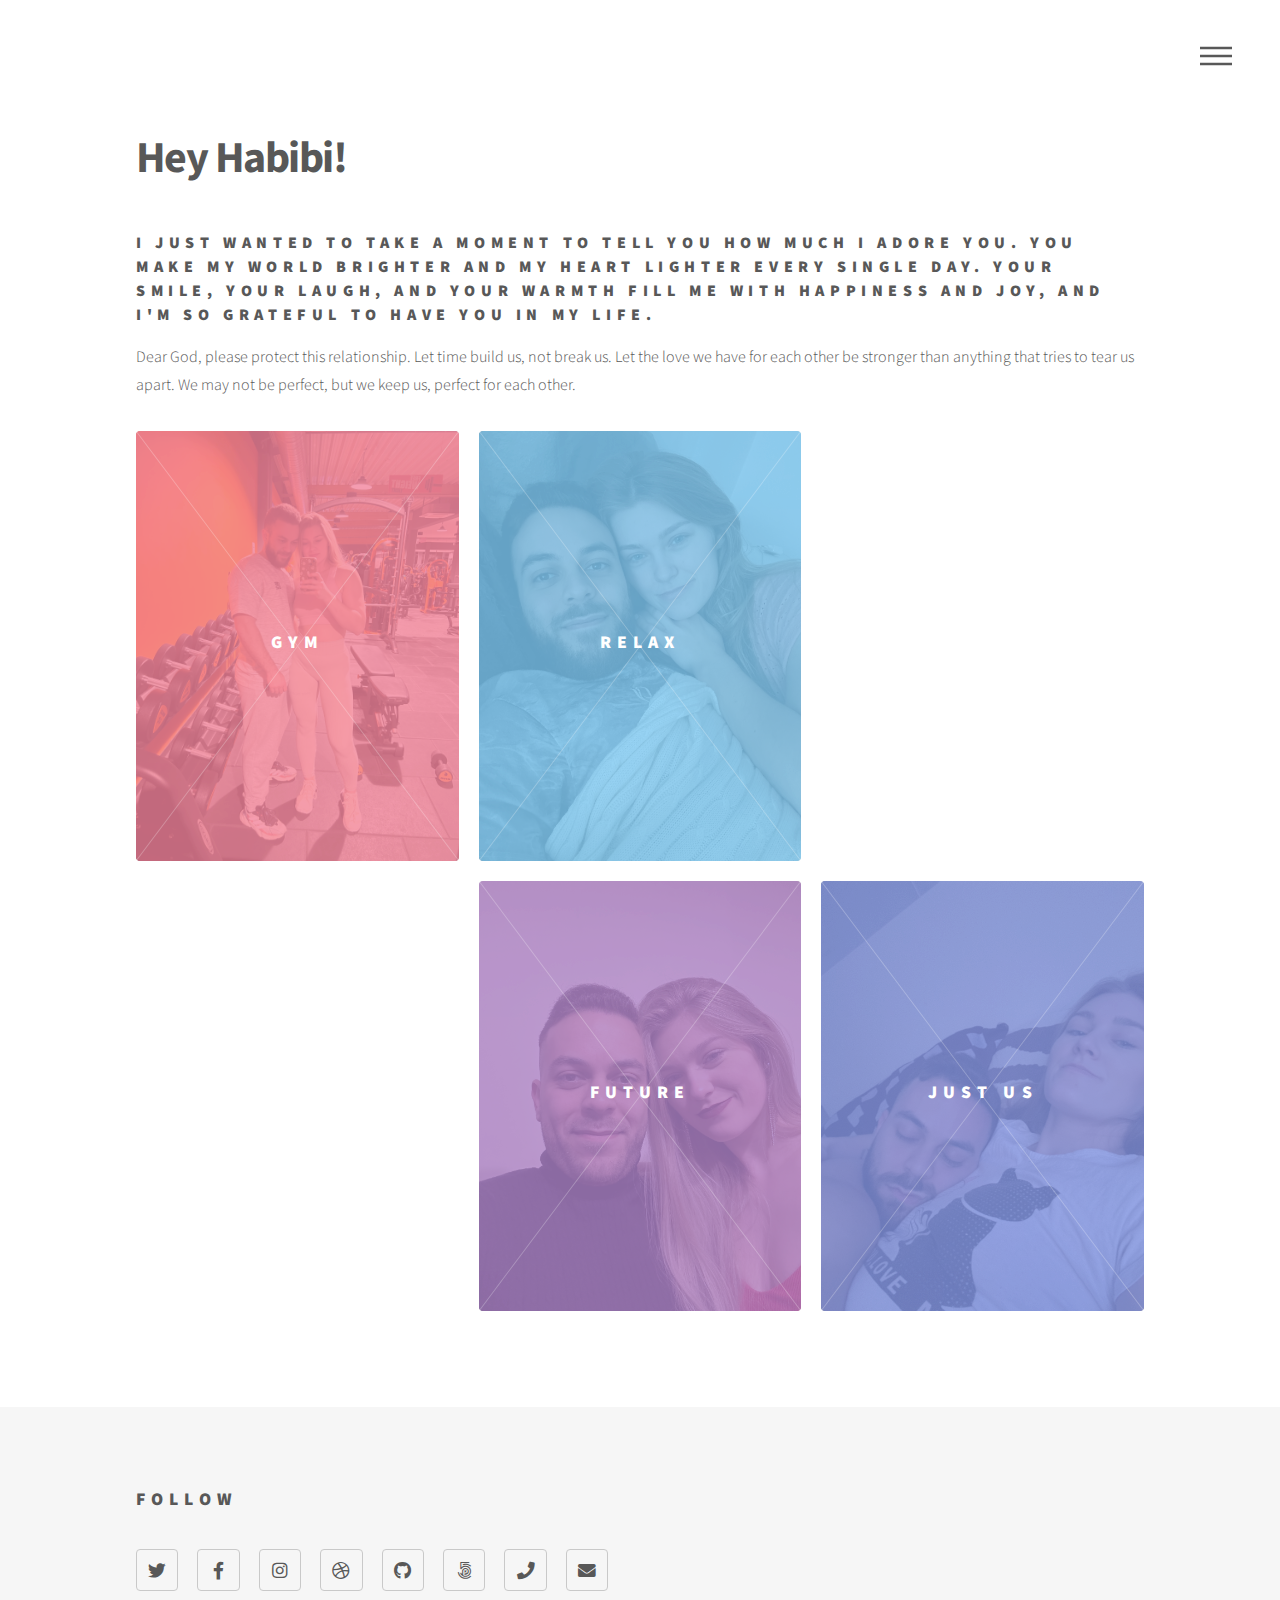
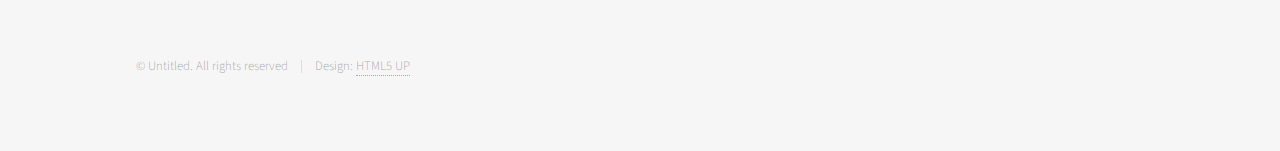
==== commit 298241b2: "now" ====
--- a/index.html
+++ b/index.html
@@ -51,7 +51,7 @@
 							<section class="tiles">
 								<article class="style1">
 									<span class="image">
-										<img src="images/4.JPG" alt="" />
+										<img src="images/4.jpg" alt="" />
 									</span>
 									<a href="GYM.html">
 										<h2>GYM</h2>
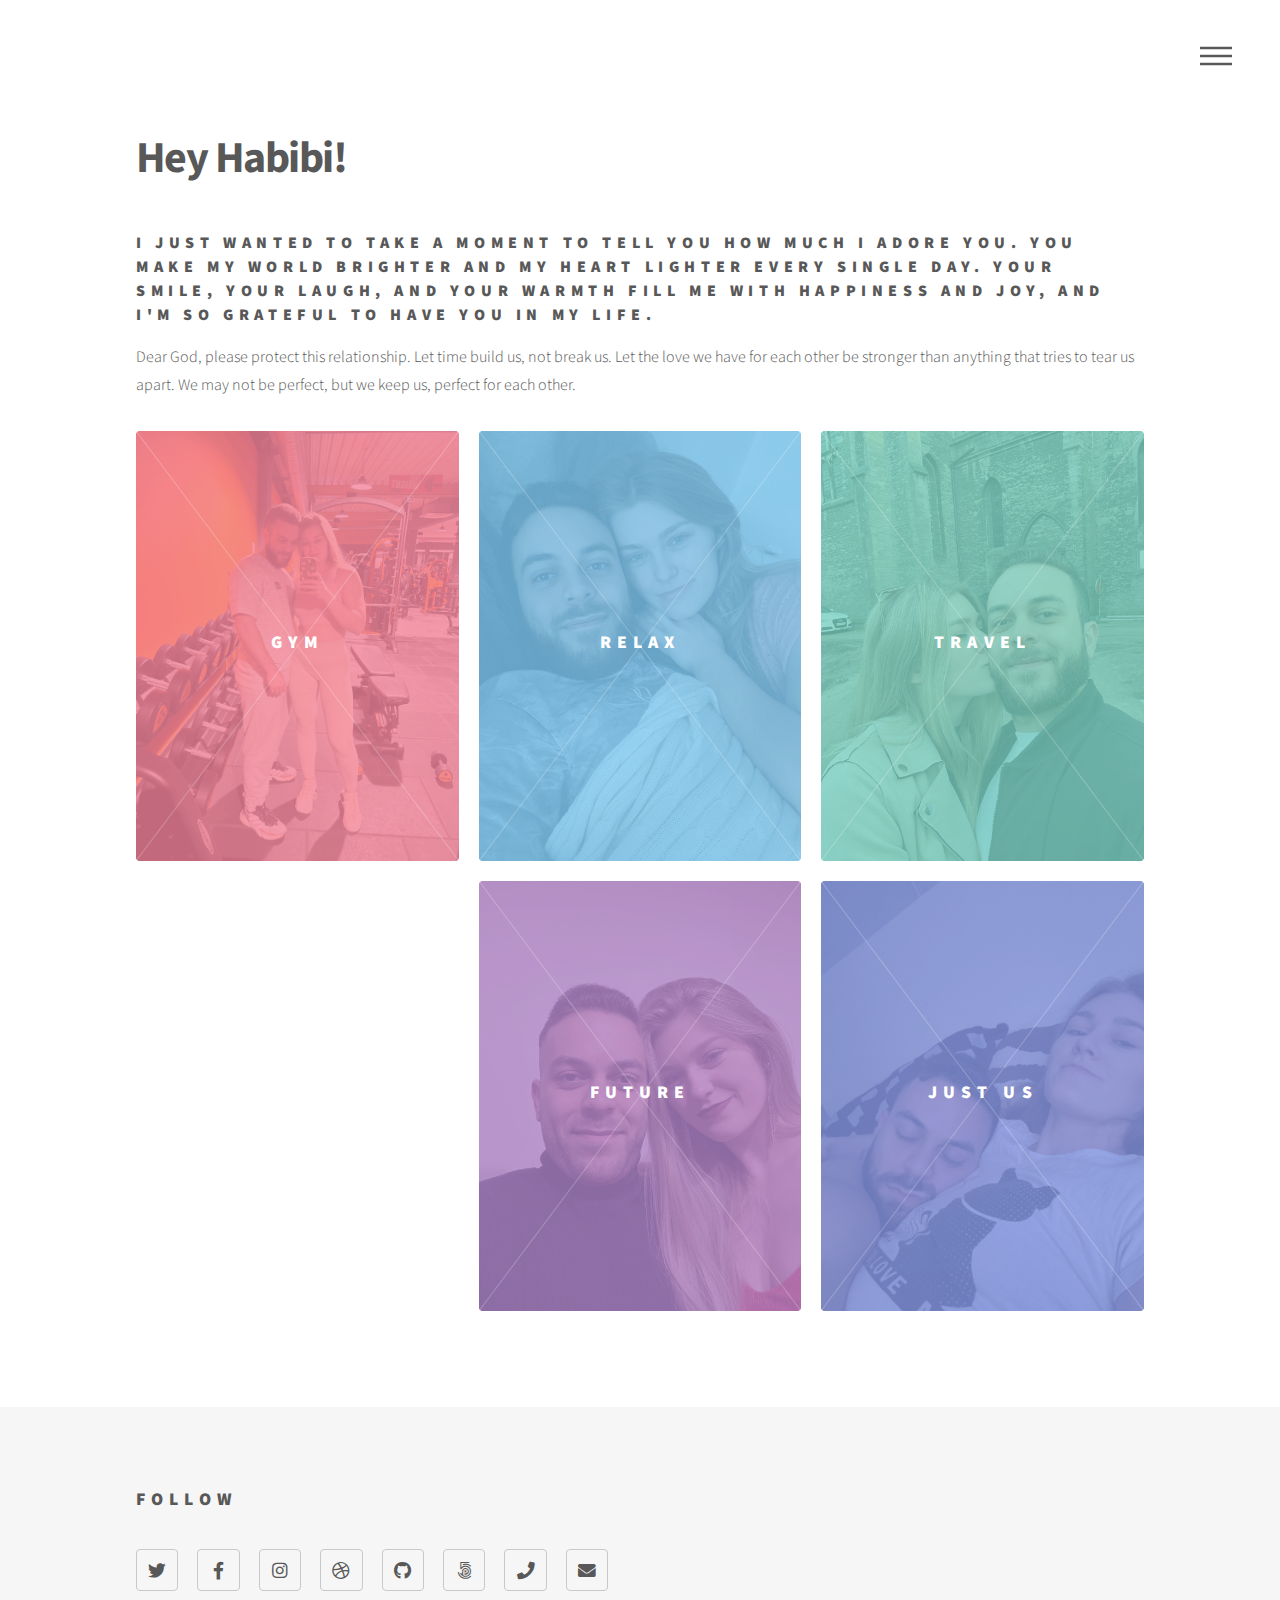
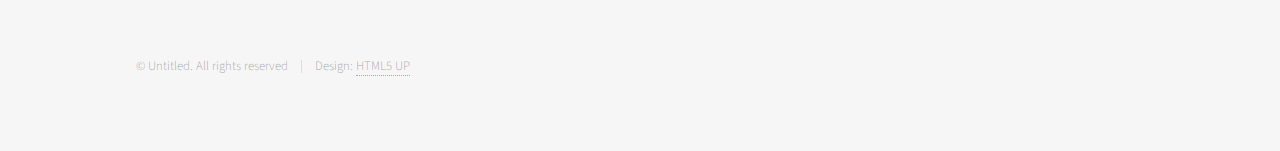
==== commit 34701c30: "please" ====
--- a/index.html
+++ b/index.html
@@ -73,7 +73,7 @@
 								</article>
 								<article class="style3">
 									<span class="image">
-										<img src="images/14.JPG" alt="" />
+										<img src="images/14.jpg" alt="" />
 									</span>
 									<a href="TRAVEL.html">
 										<h2>TRAVEL</h2>
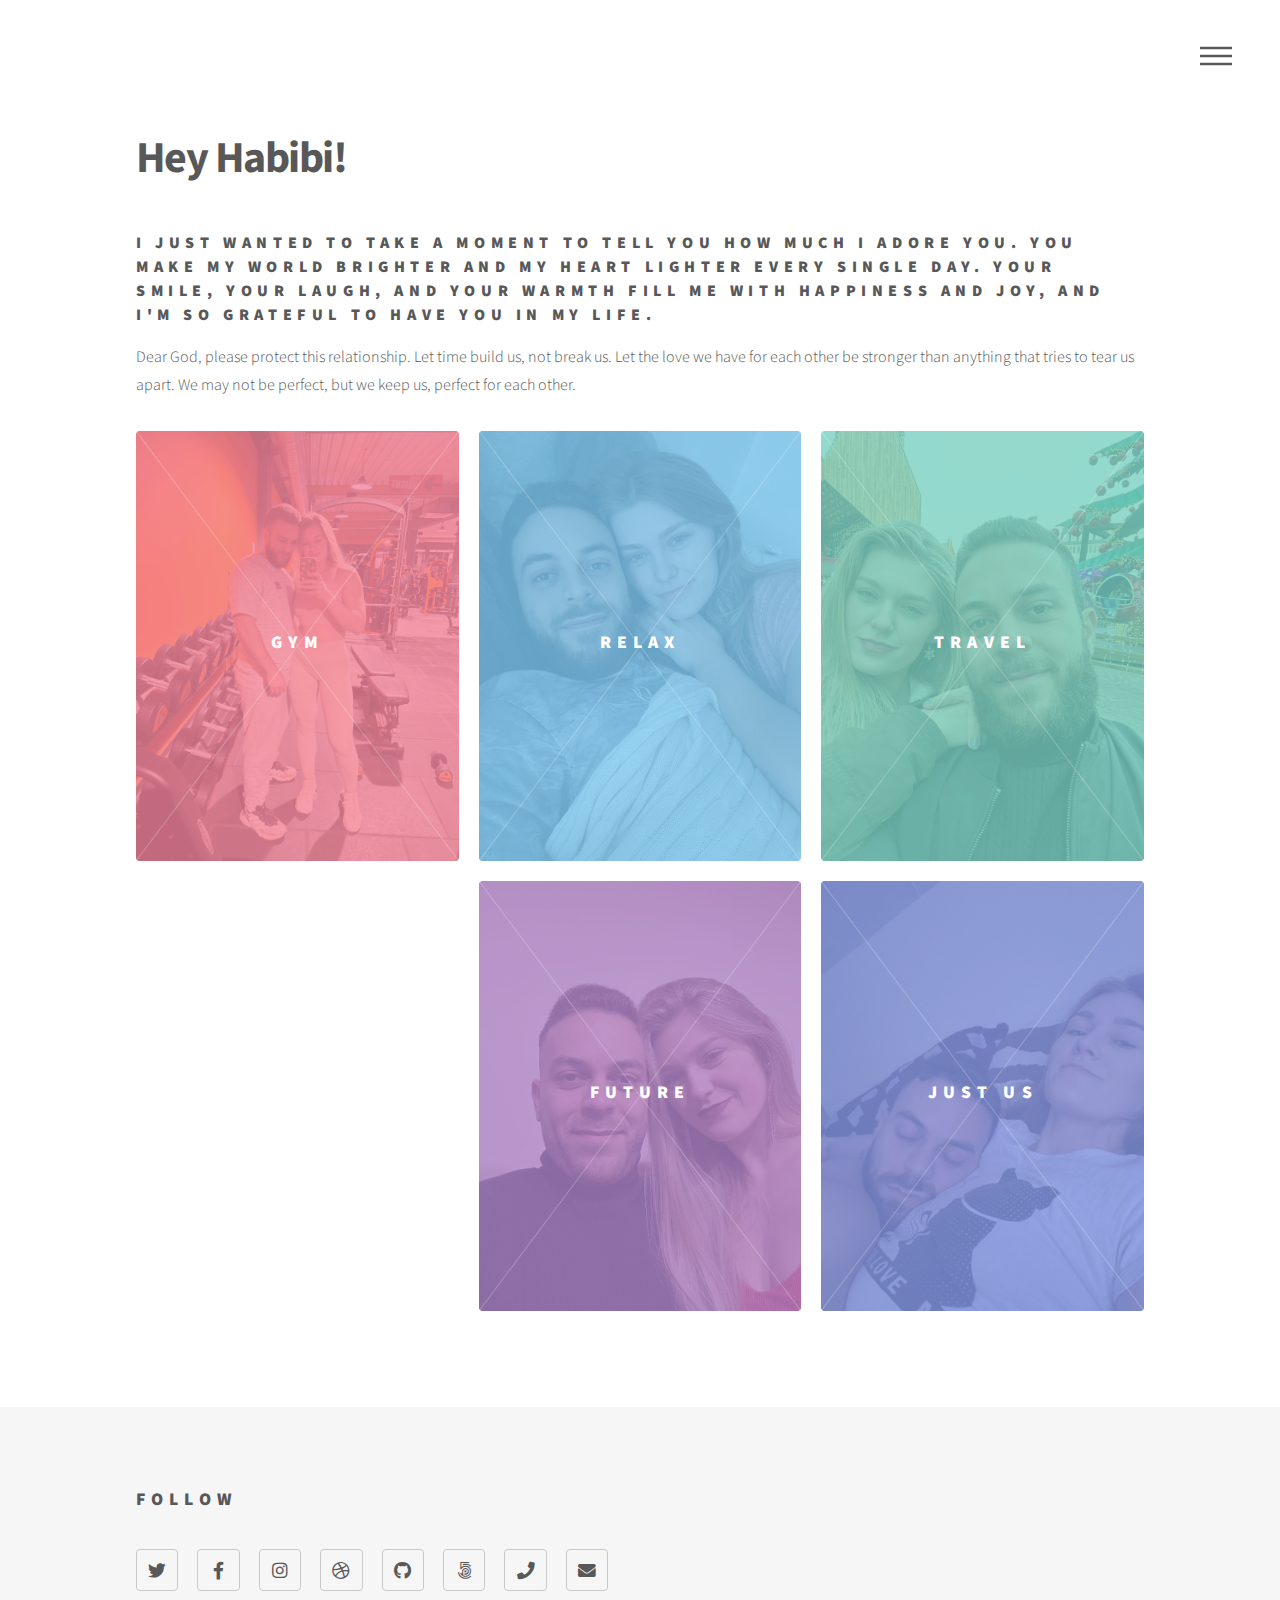
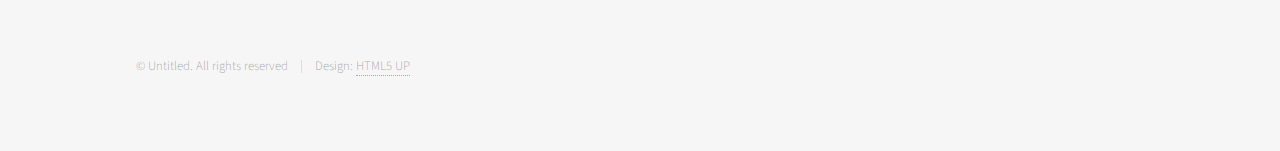
==== commit 81a581cd: "m" ====
--- a/index.html
+++ b/index.html
@@ -73,7 +73,7 @@
 								</article>
 								<article class="style3">
 									<span class="image">
-										<img src="images/14.jpg" alt="" />
+										<img src="images/16.jpg" alt="" />
 									</span>
 									<a href="TRAVEL.html">
 										<h2>TRAVEL</h2>
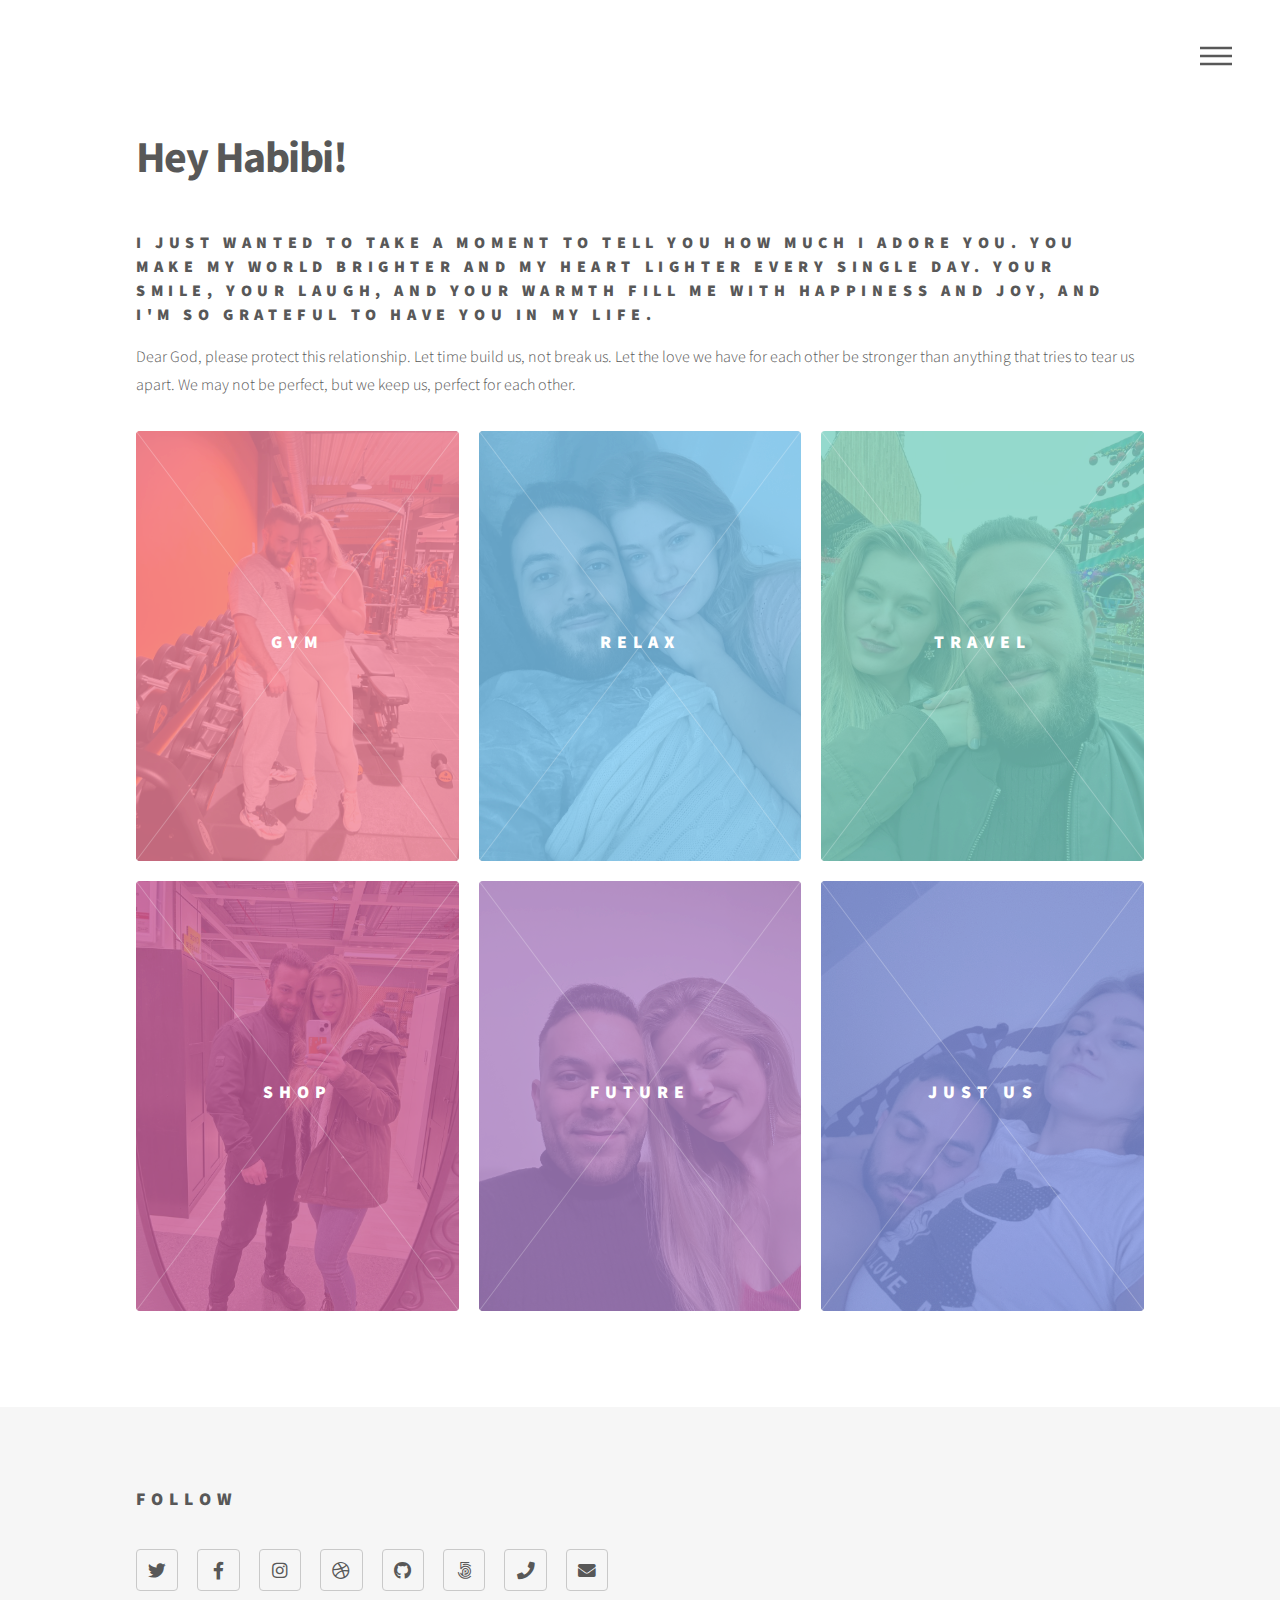
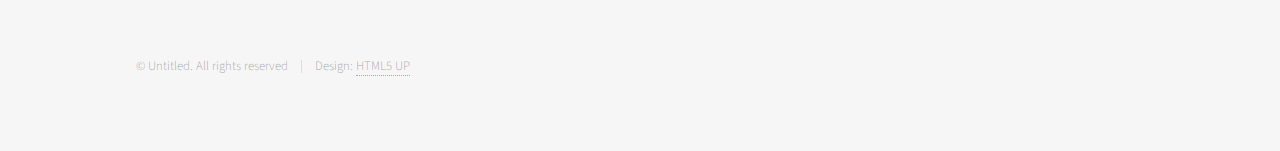
==== commit f89cd08e: "j" ====
--- a/index.html
+++ b/index.html
@@ -84,7 +84,7 @@
 								</article>
 								<article class="style4">
 									<span class="image">
-										<img src="images/18.jpg" alt="" />
+										<img src="images/27.jpg" alt="" />
 									</span>
 									<a href="SHOP.html">
 										<h2>SHOP</h2>
